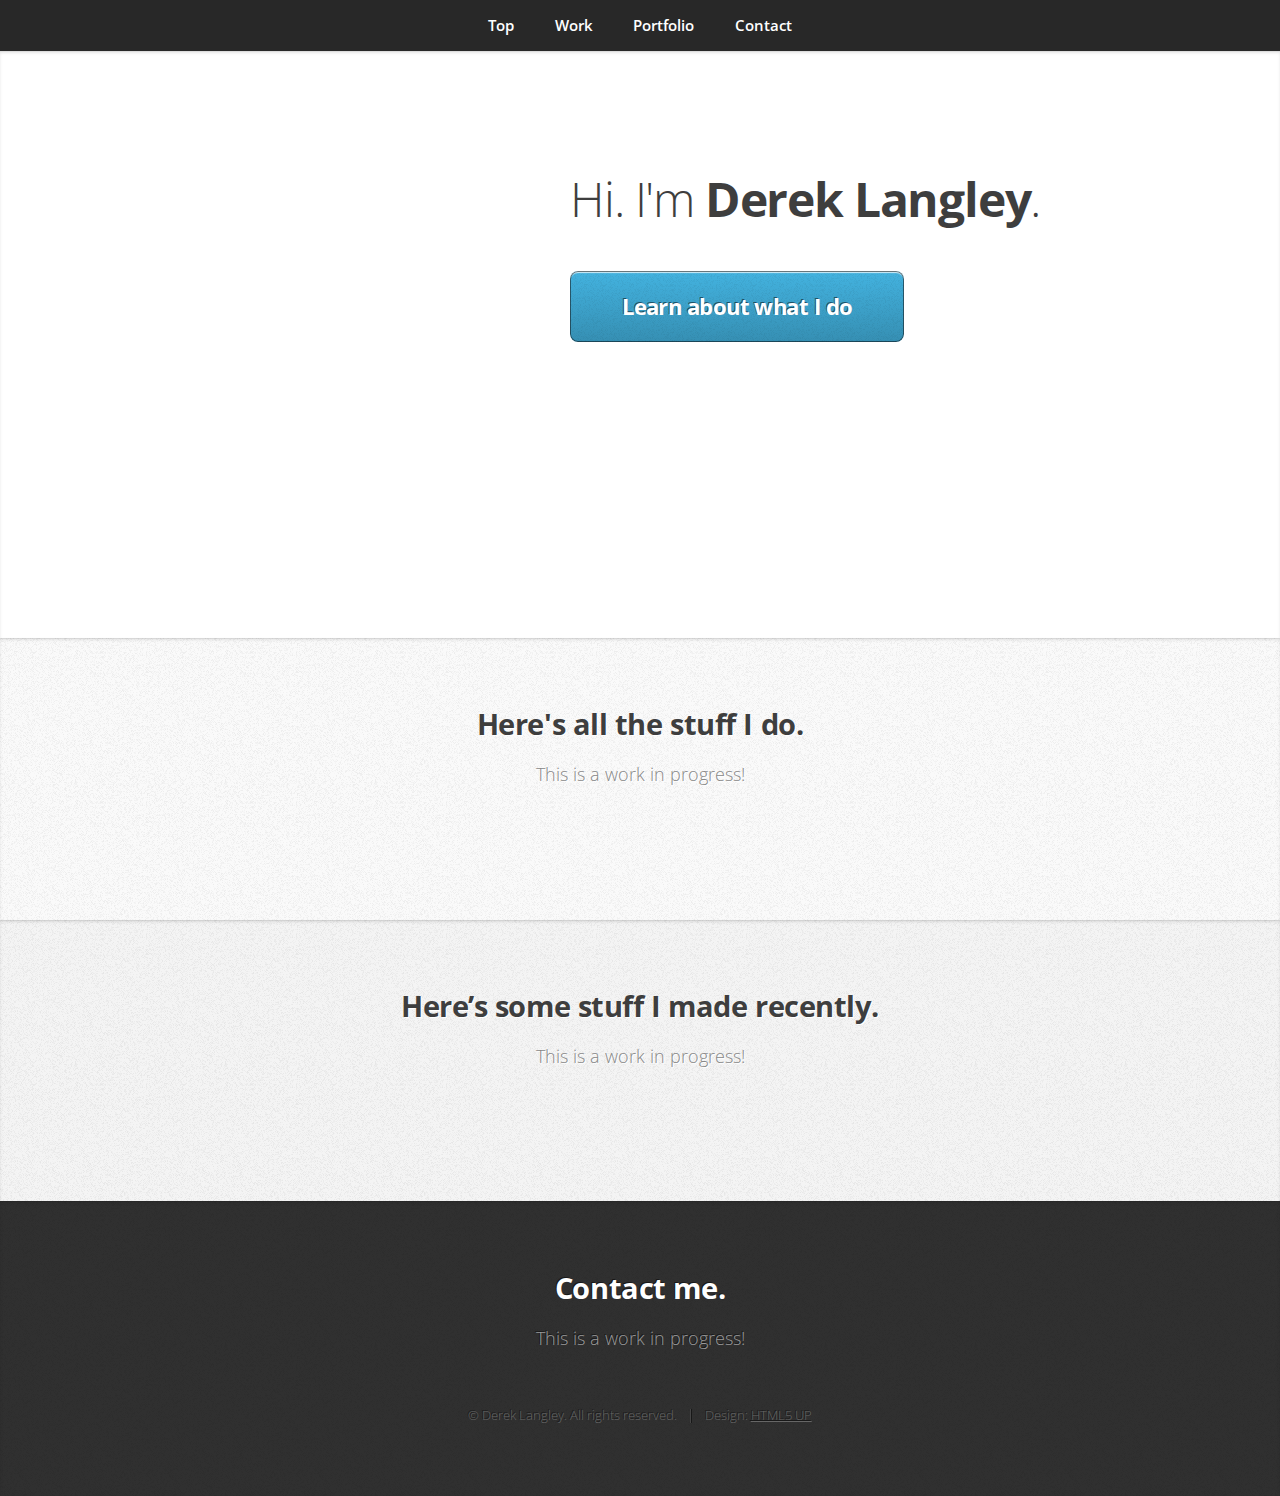
==== index.html @ 75095fe1 "Add template files" ====
<!DOCTYPE html>
<html lang="en-US">
	<head>
		<title>Derek Langley</title>
		<meta charset="utf-8" />
		<meta name="viewport" content="width=device-width, initial-scale=1, user-scalable=no" />
		<link rel="stylesheet" href="assets/css/main.css" />
		
		<!-- Begin SEO -->
        <meta property="og:title" content="Derek Langley" />
        <meta property="og:locale" content="en_US" />
        <link rel="canonical" href="https://dereklangley.com/" />
        <meta property="og:url" content="https://dereklangley.com/" />
        <meta property="og:site_name" content="DerekLangley.com" />
        <meta property="og:type" content="website" />
        <!-- End SEO -->
	</head>
	<body class="is-preload">

		<!-- Nav -->
			<nav id="nav">
				<ul class="container">
					<li><a href="#top">Top</a></li>
					<li><a href="#work">Work</a></li>
					<li><a href="#portfolio">Portfolio</a></li>
					<li><a href="#contact">Contact</a></li>
				</ul>
			</nav>

		<!-- Home -->
			<article id="top" class="wrapper style1">
				<div class="container">
					<div class="row">
						<div class="col-4 col-5-large col-12-medium">
							<span class="image fit"><!--<img src="images/pic00.jpg" alt="" />--></span>
						</div>
						<div class="col-8 col-7-large col-12-medium">
							<header>
								<h1>Hi. I'm <strong>Derek Langley</strong>.</h1>
							</header>
							<!--<p>And this is <strong>Miniport</strong>, a free, fully responsive HTML5 site template designed by <a href="http://twitter.com/ajlkn">AJ</a> for <a href="http://html5up.net">HTML5 UP</a> &amp; released under the <a href="http://html5up.net/license">CCA license</a>.</p>-->
							<a href="#work" class="button large scrolly">Learn about what I do</a>
						</div>
					</div>
				</div>
			</article>

		<!-- Work -->
			<article id="work" class="wrapper style2">
				<div class="container">
					<header>
						<h2>Here's all the stuff I do.</h2>
						<p>This is a work in progress!</p>
					</header>
					<!--<div class="row aln-center">
						<div class="col-4 col-6-medium col-12-small">
							<section class="box style1">
								<span class="icon featured fa-comments"></span>
								<h3>Consequat lorem</h3>
								<p>Ornare nulla proin odio consequat sapien vestibulum ipsum primis sed amet consequat lorem dolore.</p>
							</section>
						</div>
						<div class="col-4 col-6-medium col-12-small">
							<section class="box style1">
								<span class="icon solid featured fa-camera-retro"></span>
								<h3>Lorem dolor tempus</h3>
								<p>Ornare nulla proin odio consequat sapien vestibulum ipsum primis sed amet consequat lorem dolore.</p>
							</section>
						</div>
						<div class="col-4 col-6-medium col-12-small">
							<section class="box style1">
								<span class="icon featured fa-thumbs-up"></span>
								<h3>Feugiat posuere</h3>
								<p>Ornare nulla proin odio consequat sapien vestibulum ipsum primis sed amet consequat lorem dolore.</p>
							</section>
						</div>
					</div>
					<footer>
						<p>Lorem ipsum dolor sit sapien vestibulum ipsum primis?</p>
						<a href="#portfolio" class="button large scrolly">See some of my recent work</a>
					</footer>-->
				</div>
			</article>

		<!-- Portfolio -->
			<article id="portfolio" class="wrapper style3">
				<div class="container">
					<header>
						<h2>Here’s some stuff I made recently.</h2>
						<p>This is a work in progress!</p>
					</header>
					<!--<div class="row">
						<div class="col-4 col-6-medium col-12-small">
							<article class="box style2">
								<a href="#" class="image featured"><img src="images/pic01.jpg" alt="" /></a>
								<h3><a href="#">Magna feugiat</a></h3>
								<p>Ornare nulla proin odio consequat.</p>
							</article>
						</div>
						<div class="col-4 col-6-medium col-12-small">
							<article class="box style2">
								<a href="#" class="image featured"><img src="images/pic02.jpg" alt="" /></a>
								<h3><a href="#">Veroeros primis</a></h3>
								<p>Ornare nulla proin odio consequat.</p>
							</article>
						</div>
						<div class="col-4 col-6-medium col-12-small">
							<article class="box style2">
								<a href="#" class="image featured"><img src="images/pic03.jpg" alt="" /></a>
								<h3><a href="#">Lorem ipsum</a></h3>
								<p>Ornare nulla proin odio consequat.</p>
							</article>
						</div>
						<div class="col-4 col-6-medium col-12-small">
							<article class="box style2">
								<a href="#" class="image featured"><img src="images/pic04.jpg" alt="" /></a>
								<h3><a href="#">Tempus dolore</a></h3>
								<p>Ornare nulla proin odio consequat.</p>
							</article>
						</div>
						<div class="col-4 col-6-medium col-12-small">
							<article class="box style2">
								<a href="#" class="image featured"><img src="images/pic05.jpg" alt="" /></a>
								<h3><a href="#">Feugiat aliquam</a></h3>
								<p>Ornare nulla proin odio consequat.</p>
							</article>
						</div>
						<div class="col-4 col-6-medium col-12-small">
							<article class="box style2">
								<a href="#" class="image featured"><img src="images/pic06.jpg" alt="" /></a>
								<h3><a href="#">Sed amet ornare</a></h3>
								<p>Ornare nulla proin odio consequat.</p>
							</article>
						</div>
					</div>
					<footer>
						<p>Lorem ipsum dolor sit sapien vestibulum ipsum primis?</p>
						<a href="#contact" class="button large scrolly">Get in touch with me</a>
					</footer>-->
				</div>
			</article>

		<!-- Contact -->
			<article id="contact" class="wrapper style4">
				<div class="container medium">
					<header>
						<h2>Contact me.</h2>
						<p>This is a work in progress!</p>
					</header>
					<!--<div class="row">
						<div class="col-12">
							<form method="post" action="#">
								<div class="row">
									<div class="col-6 col-12-small">
										<input type="text" name="name" id="name" placeholder="Name" />
									</div>
									<div class="col-6 col-12-small">
										<input type="text" name="email" id="email" placeholder="Email" />
									</div>
									<div class="col-12">
										<input type="text" name="subject" id="subject" placeholder="Subject" />
									</div>
									<div class="col-12">
										<textarea name="message" id="message" placeholder="Message"></textarea>
									</div>
									<div class="col-12">
										<ul class="actions">
											<li><input type="submit" value="Send Message" /></li>
											<li><input type="reset" value="Clear Form" class="alt" /></li>
										</ul>
									</div>
								</div>
							</form>
						</div>
						<div class="col-12">
							<hr />
							<h3>Find me on ...</h3>
							<ul class="social">
								<li><a href="#" class="icon brands fa-twitter"><span class="label">Twitter</span></a></li>
								<li><a href="#" class="icon brands fa-facebook-f"><span class="label">Facebook</span></a></li>
								<li><a href="#" class="icon brands fa-dribbble"><span class="label">Dribbble</span></a></li>
								<li><a href="#" class="icon brands fa-linkedin-in"><span class="label">LinkedIn</span></a></li>
								<li><a href="#" class="icon brands fa-tumblr"><span class="label">Tumblr</span></a></li>
								<li><a href="#" class="icon brands fa-google-plus"><span class="label">Google+</span></a></li>
								<li><a href="#" class="icon brands fa-github"><span class="label">Github</span></a></li>
							</ul>
							<hr />
						</div>
					</div>-->
					<footer>
						<ul id="copyright">
							<li>&copy; Derek Langley. All rights reserved.</li><li>Design: <a href="http://html5up.net">HTML5 UP</a></li>
						</ul>
					</footer>
				</div>
			</article>

		<!-- Scripts -->
			<script src="assets/js/jquery.min.js"></script>
			<script src="assets/js/jquery.scrolly.min.js"></script>
			<script src="assets/js/browser.min.js"></script>
			<script src="assets/js/breakpoints.min.js"></script>
			<script src="assets/js/util.js"></script>
			<script src="assets/js/main.js"></script>

	</body>
</html>
---- assets/css/main.css ----
@import url("https://fonts.googleapis.com/css?family=Open+Sans:300,300italic,600,600italic,700");
@import url("fontawesome-all.min.css");

/*
	Miniport by HTML5 UP
	html5up.net | @ajlkn
	Free for personal and commercial use under the CCA 3.0 license (html5up.net/license)
*/

html, body, div, span, applet, object,
iframe, h1, h2, h3, h4, h5, h6, p, blockquote,
pre, a, abbr, acronym, address, big, cite,
code, del, dfn, em, img, ins, kbd, q, s, samp,
small, strike, strong, sub, sup, tt, var, b,
u, i, center, dl, dt, dd, ol, ul, li, fieldset,
form, label, legend, table, caption, tbody,
tfoot, thead, tr, th, td, article, aside,
canvas, details, embed, figure, figcaption,
footer, header, hgroup, menu, nav, output, ruby,
section, summary, time, mark, audio, video {
	margin: 0;
	padding: 0;
	border: 0;
	font-size: 100%;
	font: inherit;
	vertical-align: baseline;}

article, aside, details, figcaption, figure,
footer, header, hgroup, menu, nav, section {
	display: block;}

body {
	line-height: 1;
}

ol, ul {
	list-style: none;
}

blockquote, q {
	quotes: none;
}

	blockquote:before, blockquote:after, q:before, q:after {
		content: '';
		content: none;
	}

table {
	border-collapse: collapse;
	border-spacing: 0;
}

body {
	-webkit-text-size-adjust: none;
}

mark {
	background-color: transparent;
	color: inherit;
}

input::-moz-focus-inner {
	border: 0;
	padding: 0;
}

input, select, textarea {
	-moz-appearance: none;
	-webkit-appearance: none;
	-ms-appearance: none;
	appearance: none;
}

/* Basic */

	html {
		box-sizing: border-box;
	}

	*, *:before, *:after {
		box-sizing: inherit;
	}

	body {
		padding-top: 3.5em;
	}

		body.is-preload *, body.is-preload *:before, body.is-preload *:after {
			-moz-animation: none !important;
			-webkit-animation: none !important;
			-ms-animation: none !important;
			animation: none !important;
			-moz-transition: none !important;
			-webkit-transition: none !important;
			-ms-transition: none !important;
			transition: none !important;
		}

	body, input, textarea, select {
		font-family: 'Open Sans', sans-serif;
		line-height: 1.85em;
		color: #888;
		font-weight: 300;
		font-size: 13pt;
	}

	a {
		-moz-transition: color .2s ease-in-out;
		-webkit-transition: color .2s ease-in-out;
		-ms-transition: color .2s ease-in-out;
		transition: color .2s ease-in-out;
		color: #43B3E0;
		text-decoration: underline;
	}

		a:hover {
			color: #43bff0 !important;
		}

		a img {
			border: 0;
		}

	b, strong {
		font-weight: 600;
		color: #3e3e3e;
	}

	i, em {
		font-style: italic;
	}

	sub {
		position: relative;
		top: 0.5em;
		font-size: 0.8em;
	}

	sup {
		position: relative;
		top: -0.5em;
		font-size: 0.8em;
	}

	blockquote {
		border-left: solid 0.75em #eee;
		padding: 1em 0 1em 1.5em;
		font-style: italic;
	}

	h1, h2, h3, h4, h5, h6 {
		color: #3e3e3e;
		margin: 0 0 0.75em 0;
	}

	h1 a, h2 a, h3 a, h4 a, h5 a, h6 a {
		text-decoration: none;
		color: inherit;
	}

	h2, h3, h4, h5, h6 {
		font-weight: 700;
	}

	h1 {
		font-size: 3.25em;
		letter-spacing: -0.025em;
		font-weight: 300;
	}

		h1 strong {
			font-weight: 700;
		}

	h2 {
		font-size: 2em;
		letter-spacing: -0.015em;
	}

	h3 {
		font-size: 1.5em;
		letter-spacing: -0.015em;
	}

	em, i {
		font-style: italic;
	}

	br.clear {
		clear: both;
	}

	hr {
		border: 0;
		border-top: solid 1px #444;
		border-top-color: rgba(0, 0, 0, 0.35);
		box-shadow: 0px 1px 0px 0px rgba(255, 255, 255, 0.1);
		height: 1px;
		margin: 3em 0;
	}

	p, ul, ol, dl, table {
		margin-bottom: 2em;
	}

	header {
		margin: 0 0 3em 0;
	}

		header > p {
			font-size: 1.25em;
			margin: 0;
		}

	footer {
		margin: 3em 0 0 0;
	}

		footer > p {
			font-size: 1.25em;
		}

/* Container */

	.container {
		margin: 0 auto;
		max-width: calc(100% - 50px);
		width: 1200px;
	}

		.container.medium {
			width: 900px;
		}

		@media screen and (max-width: 1680px) {

			.container {
				width: 1200px;
			}

				.container.medium {
					width: 900px;
				}

		}

		@media screen and (max-width: 1280px) {

			.container {
				width: 960px;
			}

				.container.medium {
					width: 720px;
				}

		}

		@media screen and (max-width: 980px) {

			.container {
				width: 100%;
			}

				.container.medium {
					width: 75%;
				}

		}

		@media screen and (max-width: 736px) {

			.container {
				width: 100%;
				max-width: calc(100% - 30px);
			}

				.container.medium {
					width: 100%;
				}

		}

/* Row */

	.row {
		display: flex;
		flex-wrap: wrap;
		box-sizing: border-box;
		align-items: stretch;
	}

		.row > * {
			box-sizing: border-box;
		}

		.row.gtr-uniform > * > :last-child {
			margin-bottom: 0;
		}

		.row.aln-left {
			justify-content: flex-start;
		}

		.row.aln-center {
			justify-content: center;
		}

		.row.aln-right {
			justify-content: flex-end;
		}

		.row.aln-top {
			align-items: flex-start;
		}

		.row.aln-middle {
			align-items: center;
		}

		.row.aln-bottom {
			align-items: flex-end;
		}

		.row > .imp {
			order: -1;
		}

		.row > .col-1 {
			width: 8.33333%;
		}

		.row > .off-1 {
			margin-left: 8.33333%;
		}

		.row > .col-2 {
			width: 16.66667%;
		}

		.row > .off-2 {
			margin-left: 16.66667%;
		}

		.row > .col-3 {
			width: 25%;
		}

		.row > .off-3 {
			margin-left: 25%;
		}

		.row > .col-4 {
			width: 33.33333%;
		}

		.row > .off-4 {
			margin-left: 33.33333%;
		}

		.row > .col-5 {
			width: 41.66667%;
		}

		.row > .off-5 {
			margin-left: 41.66667%;
		}

		.row > .col-6 {
			width: 50%;
		}

		.row > .off-6 {
			margin-left: 50%;
		}

		.row > .col-7 {
			width: 58.33333%;
		}

		.row > .off-7 {
			margin-left: 58.33333%;
		}

		.row > .col-8 {
			width: 66.66667%;
		}

		.row > .off-8 {
			margin-left: 66.66667%;
		}

		.row > .col-9 {
			width: 75%;
		}

		.row > .off-9 {
			margin-left: 75%;
		}

		.row > .col-10 {
			width: 83.33333%;
		}

		.row > .off-10 {
			margin-left: 83.33333%;
		}

		.row > .col-11 {
			width: 91.66667%;
		}

		.row > .off-11 {
			margin-left: 91.66667%;
		}

		.row > .col-12 {
			width: 100%;
		}

		.row > .off-12 {
			margin-left: 100%;
		}

		.row.gtr-0 {
			margin-top: 0px;
			margin-left: 0px;
		}

			.row.gtr-0 > * {
				padding: 0px 0 0 0px;
			}

			.row.gtr-0.gtr-uniform {
				margin-top: 0px;
			}

				.row.gtr-0.gtr-uniform > * {
					padding-top: 0px;
				}

		.row.gtr-25 {
			margin-top: -6.25px;
			margin-left: -6.25px;
		}

			.row.gtr-25 > * {
				padding: 6.25px 0 0 6.25px;
			}

			.row.gtr-25.gtr-uniform {
				margin-top: -6.25px;
			}

				.row.gtr-25.gtr-uniform > * {
					padding-top: 6.25px;
				}

		.row.gtr-50 {
			margin-top: -12.5px;
			margin-left: -12.5px;
		}

			.row.gtr-50 > * {
				padding: 12.5px 0 0 12.5px;
			}

			.row.gtr-50.gtr-uniform {
				margin-top: -12.5px;
			}

				.row.gtr-50.gtr-uniform > * {
					padding-top: 12.5px;
				}

		.row {
			margin-top: -25px;
			margin-left: -25px;
		}

			.row > * {
				padding: 25px 0 0 25px;
			}

			.row.gtr-uniform {
				margin-top: -25px;
			}

				.row.gtr-uniform > * {
					padding-top: 25px;
				}

		.row.gtr-150 {
			margin-top: -37.5px;
			margin-left: -37.5px;
		}

			.row.gtr-150 > * {
				padding: 37.5px 0 0 37.5px;
			}

			.row.gtr-150.gtr-uniform {
				margin-top: -37.5px;
			}

				.row.gtr-150.gtr-uniform > * {
					padding-top: 37.5px;
				}

		.row.gtr-200 {
			margin-top: -50px;
			margin-left: -50px;
		}

			.row.gtr-200 > * {
				padding: 50px 0 0 50px;
			}

			.row.gtr-200.gtr-uniform {
				margin-top: -50px;
			}

				.row.gtr-200.gtr-uniform > * {
					padding-top: 50px;
				}

		@media screen and (max-width: 1680px) {

			.row {
				display: flex;
				flex-wrap: wrap;
				box-sizing: border-box;
				align-items: stretch;
			}

				.row > * {
					box-sizing: border-box;
				}

				.row.gtr-uniform > * > :last-child {
					margin-bottom: 0;
				}

				.row.aln-left {
					justify-content: flex-start;
				}

				.row.aln-center {
					justify-content: center;
				}

				.row.aln-right {
					justify-content: flex-end;
				}

				.row.aln-top {
					align-items: flex-start;
				}

				.row.aln-middle {
					align-items: center;
				}

				.row.aln-bottom {
					align-items: flex-end;
				}

				.row > .imp-xlarge {
					order: -1;
				}

				.row > .col-1-xlarge {
					width: 8.33333%;
				}

				.row > .off-1-xlarge {
					margin-left: 8.33333%;
				}

				.row > .col-2-xlarge {
					width: 16.66667%;
				}

				.row > .off-2-xlarge {
					margin-left: 16.66667%;
				}

				.row > .col-3-xlarge {
					width: 25%;
				}

				.row > .off-3-xlarge {
					margin-left: 25%;
				}

				.row > .col-4-xlarge {
					width: 33.33333%;
				}

				.row > .off-4-xlarge {
					margin-left: 33.33333%;
				}

				.row > .col-5-xlarge {
					width: 41.66667%;
				}

				.row > .off-5-xlarge {
					margin-left: 41.66667%;
				}

				.row > .col-6-xlarge {
					width: 50%;
				}

				.row > .off-6-xlarge {
					margin-left: 50%;
				}

				.row > .col-7-xlarge {
					width: 58.33333%;
				}

				.row > .off-7-xlarge {
					margin-left: 58.33333%;
				}

				.row > .col-8-xlarge {
					width: 66.66667%;
				}

				.row > .off-8-xlarge {
					margin-left: 66.66667%;
				}

				.row > .col-9-xlarge {
					width: 75%;
				}

				.row > .off-9-xlarge {
					margin-left: 75%;
				}

				.row > .col-10-xlarge {
					width: 83.33333%;
				}

				.row > .off-10-xlarge {
					margin-left: 83.33333%;
				}

				.row > .col-11-xlarge {
					width: 91.66667%;
				}

				.row > .off-11-xlarge {
					margin-left: 91.66667%;
				}

				.row > .col-12-xlarge {
					width: 100%;
				}

				.row > .off-12-xlarge {
					margin-left: 100%;
				}

				.row.gtr-0 {
					margin-top: 0px;
					margin-left: 0px;
				}

					.row.gtr-0 > * {
						padding: 0px 0 0 0px;
					}

					.row.gtr-0.gtr-uniform {
						margin-top: 0px;
					}

						.row.gtr-0.gtr-uniform > * {
							padding-top: 0px;
						}

				.row.gtr-25 {
					margin-top: -6.25px;
					margin-left: -6.25px;
				}

					.row.gtr-25 > * {
						padding: 6.25px 0 0 6.25px;
					}

					.row.gtr-25.gtr-uniform {
						margin-top: -6.25px;
					}

						.row.gtr-25.gtr-uniform > * {
							padding-top: 6.25px;
						}

				.row.gtr-50 {
					margin-top: -12.5px;
					margin-left: -12.5px;
				}

					.row.gtr-50 > * {
						padding: 12.5px 0 0 12.5px;
					}

					.row.gtr-50.gtr-uniform {
						margin-top: -12.5px;
					}

						.row.gtr-50.gtr-uniform > * {
							padding-top: 12.5px;
						}

				.row {
					margin-top: -25px;
					margin-left: -25px;
				}

					.row > * {
						padding: 25px 0 0 25px;
					}

					.row.gtr-uniform {
						margin-top: -25px;
					}

						.row.gtr-uniform > * {
							padding-top: 25px;
						}

				.row.gtr-150 {
					margin-top: -37.5px;
					margin-left: -37.5px;
				}

					.row.gtr-150 > * {
						padding: 37.5px 0 0 37.5px;
					}

					.row.gtr-150.gtr-uniform {
						margin-top: -37.5px;
					}

						.row.gtr-150.gtr-uniform > * {
							padding-top: 37.5px;
						}

				.row.gtr-200 {
					margin-top: -50px;
					margin-left: -50px;
				}

					.row.gtr-200 > * {
						padding: 50px 0 0 50px;
					}

					.row.gtr-200.gtr-uniform {
						margin-top: -50px;
					}

						.row.gtr-200.gtr-uniform > * {
							padding-top: 50px;
						}

		}

		@media screen and (max-width: 1280px) {

			.row {
				display: flex;
				flex-wrap: wrap;
				box-sizing: border-box;
				align-items: stretch;
			}

				.row > * {
					box-sizing: border-box;
				}

				.row.gtr-uniform > * > :last-child {
					margin-bottom: 0;
				}

				.row.aln-left {
					justify-content: flex-start;
				}

				.row.aln-center {
					justify-content: center;
				}

				.row.aln-right {
					justify-content: flex-end;
				}

				.row.aln-top {
					align-items: flex-start;
				}

				.row.aln-middle {
					align-items: center;
				}

				.row.aln-bottom {
					align-items: flex-end;
				}

				.row > .imp-large {
					order: -1;
				}

				.row > .col-1-large {
					width: 8.33333%;
				}

				.row > .off-1-large {
					margin-left: 8.33333%;
				}

				.row > .col-2-large {
					width: 16.66667%;
				}

				.row > .off-2-large {
					margin-left: 16.66667%;
				}

				.row > .col-3-large {
					width: 25%;
				}

				.row > .off-3-large {
					margin-left: 25%;
				}

				.row > .col-4-large {
					width: 33.33333%;
				}

				.row > .off-4-large {
					margin-left: 33.33333%;
				}

				.row > .col-5-large {
					width: 41.66667%;
				}

				.row > .off-5-large {
					margin-left: 41.66667%;
				}

				.row > .col-6-large {
					width: 50%;
				}

				.row > .off-6-large {
					margin-left: 50%;
				}

				.row > .col-7-large {
					width: 58.33333%;
				}

				.row > .off-7-large {
					margin-left: 58.33333%;
				}

				.row > .col-8-large {
					width: 66.66667%;
				}

				.row > .off-8-large {
					margin-left: 66.66667%;
				}

				.row > .col-9-large {
					width: 75%;
				}

				.row > .off-9-large {
					margin-left: 75%;
				}

				.row > .col-10-large {
					width: 83.33333%;
				}

				.row > .off-10-large {
					margin-left: 83.33333%;
				}

				.row > .col-11-large {
					width: 91.66667%;
				}

				.row > .off-11-large {
					margin-left: 91.66667%;
				}

				.row > .col-12-large {
					width: 100%;
				}

				.row > .off-12-large {
					margin-left: 100%;
				}

				.row.gtr-0 {
					margin-top: 0px;
					margin-left: 0px;
				}

					.row.gtr-0 > * {
						padding: 0px 0 0 0px;
					}

					.row.gtr-0.gtr-uniform {
						margin-top: 0px;
					}

						.row.gtr-0.gtr-uniform > * {
							padding-top: 0px;
						}

				.row.gtr-25 {
					margin-top: -6.25px;
					margin-left: -6.25px;
				}

					.row.gtr-25 > * {
						padding: 6.25px 0 0 6.25px;
					}

					.row.gtr-25.gtr-uniform {
						margin-top: -6.25px;
					}

						.row.gtr-25.gtr-uniform > * {
							padding-top: 6.25px;
						}

				.row.gtr-50 {
					margin-top: -12.5px;
					margin-left: -12.5px;
				}

					.row.gtr-50 > * {
						padding: 12.5px 0 0 12.5px;
					}

					.row.gtr-50.gtr-uniform {
						margin-top: -12.5px;
					}

						.row.gtr-50.gtr-uniform > * {
							padding-top: 12.5px;
						}

				.row {
					margin-top: -25px;
					margin-left: -25px;
				}

					.row > * {
						padding: 25px 0 0 25px;
					}

					.row.gtr-uniform {
						margin-top: -25px;
					}

						.row.gtr-uniform > * {
							padding-top: 25px;
						}

				.row.gtr-150 {
					margin-top: -37.5px;
					margin-left: -37.5px;
				}

					.row.gtr-150 > * {
						padding: 37.5px 0 0 37.5px;
					}

					.row.gtr-150.gtr-uniform {
						margin-top: -37.5px;
					}

						.row.gtr-150.gtr-uniform > * {
							padding-top: 37.5px;
						}

				.row.gtr-200 {
					margin-top: -50px;
					margin-left: -50px;
				}

					.row.gtr-200 > * {
						padding: 50px 0 0 50px;
					}

					.row.gtr-200.gtr-uniform {
						margin-top: -50px;
					}

						.row.gtr-200.gtr-uniform > * {
							padding-top: 50px;
						}

		}

		@media screen and (max-width: 980px) {

			.row {
				display: flex;
				flex-wrap: wrap;
				box-sizing: border-box;
				align-items: stretch;
			}

				.row > * {
					box-sizing: border-box;
				}

				.row.gtr-uniform > * > :last-child {
					margin-bottom: 0;
				}

				.row.aln-left {
					justify-content: flex-start;
				}

				.row.aln-center {
					justify-content: center;
				}

				.row.aln-right {
					justify-content: flex-end;
				}

				.row.aln-top {
					align-items: flex-start;
				}

				.row.aln-middle {
					align-items: center;
				}

				.row.aln-bottom {
					align-items: flex-end;
				}

				.row > .imp-medium {
					order: -1;
				}

				.row > .col-1-medium {
					width: 8.33333%;
				}

				.row > .off-1-medium {
					margin-left: 8.33333%;
				}

				.row > .col-2-medium {
					width: 16.66667%;
				}

				.row > .off-2-medium {
					margin-left: 16.66667%;
				}

				.row > .col-3-medium {
					width: 25%;
				}

				.row > .off-3-medium {
					margin-left: 25%;
				}

				.row > .col-4-medium {
					width: 33.33333%;
				}

				.row > .off-4-medium {
					margin-left: 33.33333%;
				}

				.row > .col-5-medium {
					width: 41.66667%;
				}

				.row > .off-5-medium {
					margin-left: 41.66667%;
				}

				.row > .col-6-medium {
					width: 50%;
				}

				.row > .off-6-medium {
					margin-left: 50%;
				}

				.row > .col-7-medium {
					width: 58.33333%;
				}

				.row > .off-7-medium {
					margin-left: 58.33333%;
				}

				.row > .col-8-medium {
					width: 66.66667%;
				}

				.row > .off-8-medium {
					margin-left: 66.66667%;
				}

				.row > .col-9-medium {
					width: 75%;
				}

				.row > .off-9-medium {
					margin-left: 75%;
				}

				.row > .col-10-medium {
					width: 83.33333%;
				}

				.row > .off-10-medium {
					margin-left: 83.33333%;
				}

				.row > .col-11-medium {
					width: 91.66667%;
				}

				.row > .off-11-medium {
					margin-left: 91.66667%;
				}

				.row > .col-12-medium {
					width: 100%;
				}

				.row > .off-12-medium {
					margin-left: 100%;
				}

				.row.gtr-0 {
					margin-top: 0px;
					margin-left: 0px;
				}

					.row.gtr-0 > * {
						padding: 0px 0 0 0px;
					}

					.row.gtr-0.gtr-uniform {
						margin-top: 0px;
					}

						.row.gtr-0.gtr-uniform > * {
							padding-top: 0px;
						}

				.row.gtr-25 {
					margin-top: -6.25px;
					margin-left: -6.25px;
				}

					.row.gtr-25 > * {
						padding: 6.25px 0 0 6.25px;
					}

					.row.gtr-25.gtr-uniform {
						margin-top: -6.25px;
					}

						.row.gtr-25.gtr-uniform > * {
							padding-top: 6.25px;
						}

				.row.gtr-50 {
					margin-top: -12.5px;
					margin-left: -12.5px;
				}

					.row.gtr-50 > * {
						padding: 12.5px 0 0 12.5px;
					}

					.row.gtr-50.gtr-uniform {
						margin-top: -12.5px;
					}

						.row.gtr-50.gtr-uniform > * {
							padding-top: 12.5px;
						}

				.row {
					margin-top: -25px;
					margin-left: -25px;
				}

					.row > * {
						padding: 25px 0 0 25px;
					}

					.row.gtr-uniform {
						margin-top: -25px;
					}

						.row.gtr-uniform > * {
							padding-top: 25px;
						}

				.row.gtr-150 {
					margin-top: -37.5px;
					margin-left: -37.5px;
				}

					.row.gtr-150 > * {
						padding: 37.5px 0 0 37.5px;
					}

					.row.gtr-150.gtr-uniform {
						margin-top: -37.5px;
					}

						.row.gtr-150.gtr-uniform > * {
							padding-top: 37.5px;
						}

				.row.gtr-200 {
					margin-top: -50px;
					margin-left: -50px;
				}

					.row.gtr-200 > * {
						padding: 50px 0 0 50px;
					}

					.row.gtr-200.gtr-uniform {
						margin-top: -50px;
					}

						.row.gtr-200.gtr-uniform > * {
							padding-top: 50px;
						}

		}

		@media screen and (max-width: 736px) {

			.row {
				display: flex;
				flex-wrap: wrap;
				box-sizing: border-box;
				align-items: stretch;
			}

				.row > * {
					box-sizing: border-box;
				}

				.row.gtr-uniform > * > :last-child {
					margin-bottom: 0;
				}

				.row.aln-left {
					justify-content: flex-start;
				}

				.row.aln-center {
					justify-content: center;
				}

				.row.aln-right {
					justify-content: flex-end;
				}

				.row.aln-top {
					align-items: flex-start;
				}

				.row.aln-middle {
					align-items: center;
				}

				.row.aln-bottom {
					align-items: flex-end;
				}

				.row > .imp-small {
					order: -1;
				}

				.row > .col-1-small {
					width: 8.33333%;
				}

				.row > .off-1-small {
					margin-left: 8.33333%;
				}

				.row > .col-2-small {
					width: 16.66667%;
				}

				.row > .off-2-small {
					margin-left: 16.66667%;
				}

				.row > .col-3-small {
					width: 25%;
				}

				.row > .off-3-small {
					margin-left: 25%;
				}

				.row > .col-4-small {
					width: 33.33333%;
				}

				.row > .off-4-small {
					margin-left: 33.33333%;
				}

				.row > .col-5-small {
					width: 41.66667%;
				}

				.row > .off-5-small {
					margin-left: 41.66667%;
				}

				.row > .col-6-small {
					width: 50%;
				}

				.row > .off-6-small {
					margin-left: 50%;
				}

				.row > .col-7-small {
					width: 58.33333%;
				}

				.row > .off-7-small {
					margin-left: 58.33333%;
				}

				.row > .col-8-small {
					width: 66.66667%;
				}

				.row > .off-8-small {
					margin-left: 66.66667%;
				}

				.row > .col-9-small {
					width: 75%;
				}

				.row > .off-9-small {
					margin-left: 75%;
				}

				.row > .col-10-small {
					width: 83.33333%;
				}

				.row > .off-10-small {
					margin-left: 83.33333%;
				}

				.row > .col-11-small {
					width: 91.66667%;
				}

				.row > .off-11-small {
					margin-left: 91.66667%;
				}

				.row > .col-12-small {
					width: 100%;
				}

				.row > .off-12-small {
					margin-left: 100%;
				}

				.row.gtr-0 {
					margin-top: 0px;
					margin-left: 0px;
				}

					.row.gtr-0 > * {
						padding: 0px 0 0 0px;
					}

					.row.gtr-0.gtr-uniform {
						margin-top: 0px;
					}

						.row.gtr-0.gtr-uniform > * {
							padding-top: 0px;
						}

				.row.gtr-25 {
					margin-top: -3.75px;
					margin-left: -3.75px;
				}

					.row.gtr-25 > * {
						padding: 3.75px 0 0 3.75px;
					}

					.row.gtr-25.gtr-uniform {
						margin-top: -3.75px;
					}

						.row.gtr-25.gtr-uniform > * {
							padding-top: 3.75px;
						}

				.row.gtr-50 {
					margin-top: -7.5px;
					margin-left: -7.5px;
				}

					.row.gtr-50 > * {
						padding: 7.5px 0 0 7.5px;
					}

					.row.gtr-50.gtr-uniform {
						margin-top: -7.5px;
					}

						.row.gtr-50.gtr-uniform > * {
							padding-top: 7.5px;
						}

				.row {
					margin-top: -15px;
					margin-left: -15px;
				}

					.row > * {
						padding: 15px 0 0 15px;
					}

					.row.gtr-uniform {
						margin-top: -15px;
					}

						.row.gtr-uniform > * {
							padding-top: 15px;
						}

				.row.gtr-150 {
					margin-top: -22.5px;
					margin-left: -22.5px;
				}

					.row.gtr-150 > * {
						padding: 22.5px 0 0 22.5px;
					}

					.row.gtr-150.gtr-uniform {
						margin-top: -22.5px;
					}

						.row.gtr-150.gtr-uniform > * {
							padding-top: 22.5px;
						}

				.row.gtr-200 {
					margin-top: -30px;
					margin-left: -30px;
				}

					.row.gtr-200 > * {
						padding: 30px 0 0 30px;
					}

					.row.gtr-200.gtr-uniform {
						margin-top: -30px;
					}

						.row.gtr-200.gtr-uniform > * {
							padding-top: 30px;
						}

		}

/* Form */

	form label {
		color: #3e3e3e;
		font-weight: 700;
		display: block;
		margin: 0 0 0.5em 0;
	}

	form input[type=text],
	form input[type=email],
	form input[type=password],
	form select,
	form textarea {
		-moz-transition: background .2s ease-in-out, box-shadow .2s ease-in-out;
		-webkit-transition: background .2s ease-in-out, box-shadow .2s ease-in-out;
		-ms-transition: background .2s ease-in-out, box-shadow .2s ease-in-out;
		transition: background .2s ease-in-out, box-shadow .2s ease-in-out;
		-webkit-appearance: none;
		display: block;
		border: 0;
		padding: 0.75em;
		font-size: 1em;
		border-radius: 8px;
		border: solid 1px #ddd;
		background: #fff;
		color: #bbb;
		box-shadow: inset 0px 2px 3px 1px rgba(0, 0, 0, 0.05), 0px 1px 0px 0px rgba(255, 255, 255, 0.025);
		width: 100%;
	}

		form input[type=text]:focus,
		form input[type=email]:focus,
		form input[type=password]:focus,
		form select:focus,
		form textarea:focus {
			background: #fafafa;
			box-shadow: inset 0px 2px 5px 0px rgba(0, 0, 0, 0.05), 0px 1px 0px 0px rgba(255, 255, 255, 0.025), inset 0px 0px 2px 1px #43bff0;
		}

	form textarea {
		height: 15em;
	}

	form .actions:last-child {
		margin-bottom: 0;
	}

	form ::-webkit-input-placeholder {
		color: #555 !important;
	}

	form :-moz-placeholder {
		color: #555 !important;
	}

	form ::-moz-placeholder {
		color: #555 !important;
	}

	form :-ms-input-placeholder {
		color: #555 !important;
	}

	form ::-moz-focus-inner {
		border: 0;
	}

/* Tables */

	table {
		width: 100%;
	}

		table.default {
			width: 100%;
		}

			table.default tr {
				border-top: solid 1px #eee;
			}

				table.default tr:first-child {
					border-top: 0;
				}

			table.default td {
				padding: 0.5em 1em 0.5em 1em;
			}

			table.default th {
				text-align: left;
				padding: 0.5em 1em 0.5em 1em;
				font-weight: 600;
				margin: 0 0 1em 0;
			}

			table.default thead {
				background: #4f4f4f;
				color: #fff;
			}

/* Section/Article */

	section, article {
		margin-bottom: 3em;
	}

	section > :last-child,
	article > :last-child,
	section:last-child,
	article:last-child {
		margin-bottom: 0;
	}

/* Image */

	.image {
		display: inline-block;
		position: relative;
	}

		.image img {
			display: block;
			width: 100%;
		}

		.image.fit {
			display: block;
			width: 100%;
		}

		.image.featured {
			display: block;
			width: 100%;
			margin: 0 0 2em 0;
		}

		.image.left {
			float: left;
			margin: 0 2em 2em 0;
		}

		.image.centered {
			display: block;
			margin: 0 0 2em 0;
		}

			.image.centered img {
				margin: 0 auto;
				width: auto;
			}

/* Button */

	input[type="button"],
	input[type="submit"],
	input[type="reset"],
	button,
	.button {
		background-image: url("images/bg.png"), -moz-linear-gradient(top, rgba(0, 0, 0, 0), rgba(0, 0, 0, 0.2));
		background-image: url("images/bg.png"), -webkit-linear-gradient(top, rgba(0, 0, 0, 0), rgba(0, 0, 0, 0.2));
		background-image: url("images/bg.png"), -ms-linear-gradient(top, rgba(0, 0, 0, 0), rgba(0, 0, 0, 0.2));
		background-image: url("images/bg.png"), linear-gradient(top, rgba(0, 0, 0, 0), rgba(0, 0, 0, 0.2));
		-moz-transition: background-color .2s ease-in-out;
		-webkit-transition: background-color .2s ease-in-out;
		-ms-transition: background-color .2s ease-in-out;
		transition: background-color .2s ease-in-out;
		-webkit-appearance: none;
		position: relative;
		display: inline-block;
		color: #fff !important;
		text-decoration: none;
		font-weight: 700;
		border: 0;
		outline: 0;
		cursor: pointer;
		border-radius: 8px;
		text-shadow: -1px -1px 0.5px rgba(0, 0, 0, 0.5);
		overflow: hidden;
		box-shadow: inset 0px 0px 0px 1px rgba(0, 0, 0, 0.5), inset 0px 2px 1px 0px rgba(255, 255, 255, 0.75);
		background-color: #43B3E0;
		padding: 1em 2.35em 1em 2.35em;
		font-size: 1.1em;
		max-width: 24em;
	}

		input[type="button"]:hover,
		input[type="submit"]:hover,
		input[type="reset"]:hover,
		button:hover,
		.button:hover {
			background-color: #43bff0;
			color: #fff !important;
		}

		input[type="button"]:active,
		input[type="submit"]:active,
		input[type="reset"]:active,
		button:active,
		.button:active {
			background-color: #3BA8D3;
			top: 1px;
		}

		input[type="button"].large,
		input[type="submit"].large,
		input[type="reset"].large,
		button.large,
		.button.large {
			font-size: 1.5em;
			letter-spacing: -0.025em;
		}

		input[type="button"].alt,
		input[type="submit"].alt,
		input[type="reset"].alt,
		button.alt,
		.button.alt {
			background-color: #444;
			box-shadow: inset 0px 0px 0px 1px #242424, inset 0px 2px 1px 0px rgba(255, 255, 255, 0.2);
		}

			input[type="button"].alt:hover,
			input[type="submit"].alt:hover,
			input[type="reset"].alt:hover,
			button.alt:hover,
			.button.alt:hover {
				background-color: #4f4f4f;
				color: #fff !important;
			}

			input[type="button"].alt:active,
			input[type="submit"].alt:active,
			input[type="reset"].alt:active,
			button.alt:active,
			.button.alt:active {
				background-color: #3f3f3f;
			}

/* List */

	ul {
		list-style: disc;
		padding-left: 1em;
	}

		ul li {
			padding-left: 0.5em;
		}

	ol {
		list-style: decimal;
		padding-left: 1.25em;
	}

		ol li {
			padding-left: 0.25em;
		}

/* Social */

	ul.social {
		cursor: default;
		margin: 0;
		list-style: none;
		padding-left: 0;
	}

		ul.social li {
			position: relative;
			display: inline-block;
			margin: 0.25em;
			top: 0;
			padding-left: 0;
		}

			ul.social li a {
				-moz-transition: top .2s ease-in-out;
				-webkit-transition: top .2s ease-in-out;
				-ms-transition: top .2s ease-in-out;
				transition: top .2s ease-in-out;
				display: block;
				width: 48px;
				height: 48px;
				border-radius: 6px;
				top: 0;
				position: relative;
			}

				ul.social li a:before {
					background-image: url("images/bg.png"), -moz-linear-gradient(top, rgba(0, 0, 0, 0), rgba(0, 0, 0, 0.2));
					background-image: url("images/bg.png"), -webkit-linear-gradient(top, rgba(0, 0, 0, 0), rgba(0, 0, 0, 0.2));
					background-image: url("images/bg.png"), -ms-linear-gradient(top, rgba(0, 0, 0, 0), rgba(0, 0, 0, 0.2));
					background-image: url("images/bg.png"), linear-gradient(top, rgba(0, 0, 0, 0), rgba(0, 0, 0, 0.2));
					-moz-transition: background-color .2s ease-in-out;
					-webkit-transition: background-color .2s ease-in-out;
					-ms-transition: background-color .2s ease-in-out;
					transition: background-color .2s ease-in-out;
					background-color: #444;
					border-radius: 6px;
					box-shadow: inset 0px 0px 0px 1px #282828, inset 0px 2px 1px 0px rgba(255, 255, 255, 0.1);
					color: #2E2E2E !important;
					display: block;
					font-size: 26px;
					height: 48px;
					line-height: 48px;
					text-align: center;
					outline: 0;
					overflow: hidden;
					text-shadow: 1px 1px 0px rgba(255, 255, 255, 0.1);
					width: 48px;
				}

				ul.social li a.fa-twitter {
					background-color: #2DAAE4;
				}

				ul.social li a.fa-facebook-f {
					background-color: #3C5A98;
				}

				ul.social li a.fa-dribbble {
					background-color: #C4376B;
				}

				ul.social li a.fa-linkedin-in {
					background-color: #006599;
				}

				ul.social li a.fa-tumblr {
					background-color: #51718A;
				}

				ul.social li a.fa-google-plus {
					background-color: #DA2713;
				}

				ul.social li a.fa-github {
					background-color: #FAFAFA;
				}

				ul.social li a.fa-rss {
					background-color: #F2600B;
				}

				ul.social li a.fa-instagram {
					background-color: #E0D7C8;
				}

				ul.social li a.fa-foursquare {
					background-color: #39A3D4;
				}

				ul.social li a.fa-skype {
					background-color: #10BEF1;
				}

				ul.social li a.fa-soundcloud {
					background-color: #FE5419;
				}

				ul.social li a.fa-youtube {
					background-color: #BF2E25;
				}

				ul.social li a.fa-blogger {
					background-color: #FF6501;
				}

				ul.social li a.fa-flickr {
					background-color: #0062DB;
				}

				ul.social li a.fa-vimeo {
					background-color: #4C8AB0;
				}

				ul.social li a:hover {
					top: -5px;
				}

					ul.social li a:hover:before {
						background-color: transparent;
					}

/* Actions */

	ul.actions {
		list-style: none;
		padding-left: 0;
	}

		ul.actions li {
			display: inline-block;
			margin: 0 0 0 1em;
			padding-left: 0;
		}

			ul.actions li:first-child {
				margin-left: 0;
			}

/* Box */

	.box {
		background: #fff;
		box-shadow: inset 0px 0px 0px 1px rgba(0, 0, 0, 0.15), 0px 2px 3px 0px rgba(0, 0, 0, 0.1);
		text-align: center;
		padding: 2em;
	}

		.box.style1 {
			padding: 3em 2em 3.5em 2em;
		}

			.box.style1 h3 {
				margin-bottom: 0.5em;
			}

		.box.style2 h3 {
			margin-bottom: 0.25em;
		}

		.box.style2 .image {
			position: relative;
			left: 2em;
			top: 2em;
			margin: -4em 0 4em -4em;
			width: auto;
		}

/* Icons */

	.icon {
		text-decoration: none;
		text-decoration: none;
	}

		.icon:before {
			-moz-osx-font-smoothing: grayscale;
			-webkit-font-smoothing: antialiased;
			display: inline-block;
			font-style: normal;
			font-variant: normal;
			text-rendering: auto;
			line-height: 1;
			text-transform: none !important;
			font-family: 'Font Awesome 5 Free';
			font-weight: 400;
		}

		.icon:before {
			font-size: 1.25em;
		}

		.icon > .label {
			display: none;
		}

		.icon.solid:before {
			font-weight: 900;
		}

		.icon.brands:before {
			font-family: 'Font Awesome 5 Brands';
		}

		.icon.featured {
			color: #EA8A95;
			display: block;
			margin: 0 0 1.5em 0;
			cursor: default;
		}

			.icon.featured:before {
				font-size: 6em;
			}

/* Wrappers */

	.wrapper {
		background-image: url("images/bg.png");
		box-shadow: inset 0px 1px 0px 0px rgba(0, 0, 0, 0.05), inset 0px 2px 3px 0px rgba(0, 0, 0, 0.1);
		padding: 8em 0 8em 0;
		text-align: center;
	}

		.wrapper.style1 {
			background-image: none;
			background-color: #fff;
		}

		.wrapper.style2 {
			background-color: #fafafa;
			text-shadow: 1px 1px 0px #fff;
		}

		.wrapper.style3 {
			background-color: #f4f4f4;
			text-shadow: 1px 1px 0px #fff;
		}

		.wrapper.style4 {
			background-color: #303030;
			color: #999;
			text-shadow: -1px -1px 0px #181818;
		}

			.wrapper.style4 h1, .wrapper.style4 h2, .wrapper.style4 h3, .wrapper.style4 h4, .wrapper.style4 h5, .wrapper.style4 h6 {
				color: #fff;
			}

			.wrapper.style4 form input[type=text],
			.wrapper.style4 form input[type=password],
			.wrapper.style4 form select,
			.wrapper.style4 form textarea {
				border: none;
				background: #282828;
			}

				.wrapper.style4 form input[type=text]:focus,
				.wrapper.style4 form input[type=password]:focus,
				.wrapper.style4 form select:focus,
				.wrapper.style4 form textarea:focus {
					background: #252525;
				}

/* Nav */

	#nav {
		background-color: #282828;
		text-align: center;
		position: fixed;
		left: 0;
		top: 0;
		width: 100%;
		z-index: 10000;
		cursor: default;
		height: 3.5em;
		line-height: 3.5em;
	}

		#nav ul {
			margin-bottom: 0;
			list-style: none;
			padding-left: 0;
		}

		#nav li {
			display: inline-block;
			padding-left: 0;
		}

		#nav a {
			-moz-transition: background-color .2s ease-in-out;
			-webkit-transition: background-color .2s ease-in-out;
			-ms-transition: background-color .2s ease-in-out;
			transition: background-color .2s ease-in-out;
			position: relative;
			display: block;
			color: #fff;
			text-decoration: none;
			outline: 0;
			font-weight: 600;
			border-radius: 8px;
			color: #fff;
			height: 2.5em;
			line-height: 2.5em;
			padding: 0 1.25em;
		}

			#nav a:hover {
				color: #fff !important;
				background: #383838;
			}

			#nav a.active {
				background: #484848;
			}

				#nav a.active:before {
					content: '';
					display: block;
					position: absolute;
					bottom: -0.6em;
					left: 50%;
					margin-left: -0.75em;
					border-left: solid 0.75em transparent;
					border-right: solid 0.75em transparent;
					border-top: solid 0.6em #282828;
				}

/* Articles */

	body > article {
		margin-bottom: 0;
	}

	#top {
		padding: 10em 0 10em 0;
		text-align: left;
	}

		#top .image {
			border-radius: 100%;
			width: 20em;
			height: 20em;
			margin: 0;
		}

			#top .image img {
				border-radius: 100%;
			}

		#top h1 {
			margin-top: 0.35em;
		}

		#top p {
			font-size: 1.5em;
			line-height: 1.75em;
		}

			#top p a {
				color: inherit;
			}

	#contact footer {
		font-size: 0.9em;
	}

/* Copyright */

	#copyright {
		color: #666;
		font-size: 1em;
		line-height: 1em;
		list-style: none;
		padding-left: 0;
		margin-bottom: 0;
	}

		#copyright li {
			display: inline-block;
			border-left: solid 1px rgba(0, 0, 0, 0.5);
			box-shadow: -1px 0px 0px 0px rgba(255, 255, 255, 0.1);
			padding: 0 0 0 1em;
			margin: 0 0 0 1em;
		}

			#copyright li:first-child {
				border: 0;
				box-shadow: none;
				padding-left: 0;
				margin-left: 0;
			}

		#copyright a {
			-moz-transition: color .2s ease-in-out;
			-webkit-transition: color .2s ease-in-out;
			-ms-transition: color .2s ease-in-out;
			transition: color .2s ease-in-out;
			color: inherit;
		}

			#copyright a:hover {
				color: #777;
			}

/* Large */

	@media screen and (max-width: 1280px) {

		/* Basic */

			body {
				font-size: 11pt;
			}

			input, textarea, select {
				font-size: 11pt;
			}

			header {
				margin: 0 0 4em 0;
			}

		/* Wrappers */

			.wrapper {
				padding: 5em 0 5em 0;
				text-align: center;
			}

				.wrapper.style4 .row-special {
					margin: 2em 0 0 0;
					padding: 2em 0 2em 0;
				}

		/* Articles */

			#top {
				padding: 8em 0;
			}

				#top .image {
					width: 24em;
					height: 24em;
					margin: 0;
				}

	}

/* Medium */

	@media screen and (max-width: 980px) {

		/* Articles */

			#top {
				text-align: center;
				padding: 5em 0;
			}

				#top .image {
					margin: 0 auto 2em auto;
				}

	}

/* Small */

	@media screen and (max-width: 736px) {

		/* Basic */

			body {
				padding-top: 44px;
			}

			body, input, textarea, select {
				line-height: 1.75em;
				font-size: 10pt;
				letter-spacing: 0;
			}

			h1, h2, h3, h4, h5, h6 {
				font-size: 1.25em;
				margin: 0 0 0.4em 0;
			}

			h1 {
				font-size: 2.25em;
				line-height: 1.25em;
			}

			header {
				margin: 0 0 2em 0;
			}

				header > p {
					font-size: 1.25em;
				}

			footer {
				margin: 2.5em 0 0 0;
			}

				footer > p {
					font-size: 1.25em;
				}

			hr {
				margin: 1.5em 0 2em 0;
			}

		/* Section/Article */

			section, article {
				clear: both;
			}

		/* Button */

			input[type="button"],
			input[type="submit"],
			input[type="reset"],
			button,
			.button {
				text-align: center;
				font-size: 1.2em;
				width: 100%;
				padding: 1em 0 1em 0;
			}

				input[type="button"].large,
				input[type="submit"].large,
				input[type="reset"].large,
				button.large,
				.button.large {
					font-size: 1.2em;
					letter-spacing: 0;
				}

		/* Social */

			ul.social {
				padding: 1em 0.5em 0 0.5em;
			}

				ul.social li {
					margin: 0.5em 0.5em 0.5em 0.5em;
				}

					ul.social li a {
						top: 0 !important;
					}

						ul.social li a:before {
							background-color: transparent !important;
						}

		/* Actions */

			ul.actions {
				margin: 0;
			}

				ul.actions li {
					display: block;
					margin: 15px 0 0 0;
				}

					ul.actions li:first-child {
						margin-top: 0;
					}

		/* Box */

			.box {
				padding: 30px 20px 30px 20px;
				margin: 0 0 20px 0 !important;
			}

				.box h3 {
					margin-bottom: 0.25em;
				}

				.box .image.centered {
					margin-bottom: 1em;
				}

				.box .image.featured {
					position: relative;
					left: 20px;
					top: 20px;
					margin: -50px 0 50px -40px;
					width: auto;
				}

				.box.style1 {
					max-width: 32em;
					margin-left: auto !important;
					margin-right: auto !important;
				}

				.box.style2 {
					max-width: 32em;
					margin-left: auto !important;
					margin-right: auto !important;
				}

		/* Wrappers */

			.wrapper {
				padding: 3em 0;
				text-align: center;
			}

		/* Nav */

			#nav {
				height: 44px;
				line-height: 44px;
			}

				#nav a {
					padding: 0 0.75em;
					height: inherit;
					line-height: inherit;
					border-radius: 0;
				}

					#nav a:hover {
						background-color: transparent;
					}

		/* Articles */

			#top {
				padding: 3em 0;
			}

				#top .image {
					width: 15em;
					height: 15em;
					margin-bottom: 0;
				}

				#top p {
					font-size: 1em;
				}

			#contact footer {
				margin: 0;
			}

		/* Copyright */

			#copyright {
				font-size: 1em;
				margin: 0;
			}

				#copyright li {
					display: block;
					margin: 1em 0 0 0;
					padding: 0;
					box-shadow: none;
					border-left: 0;
				}

					#copyright li:first-child {
						margin-top: 0;
					}

	}
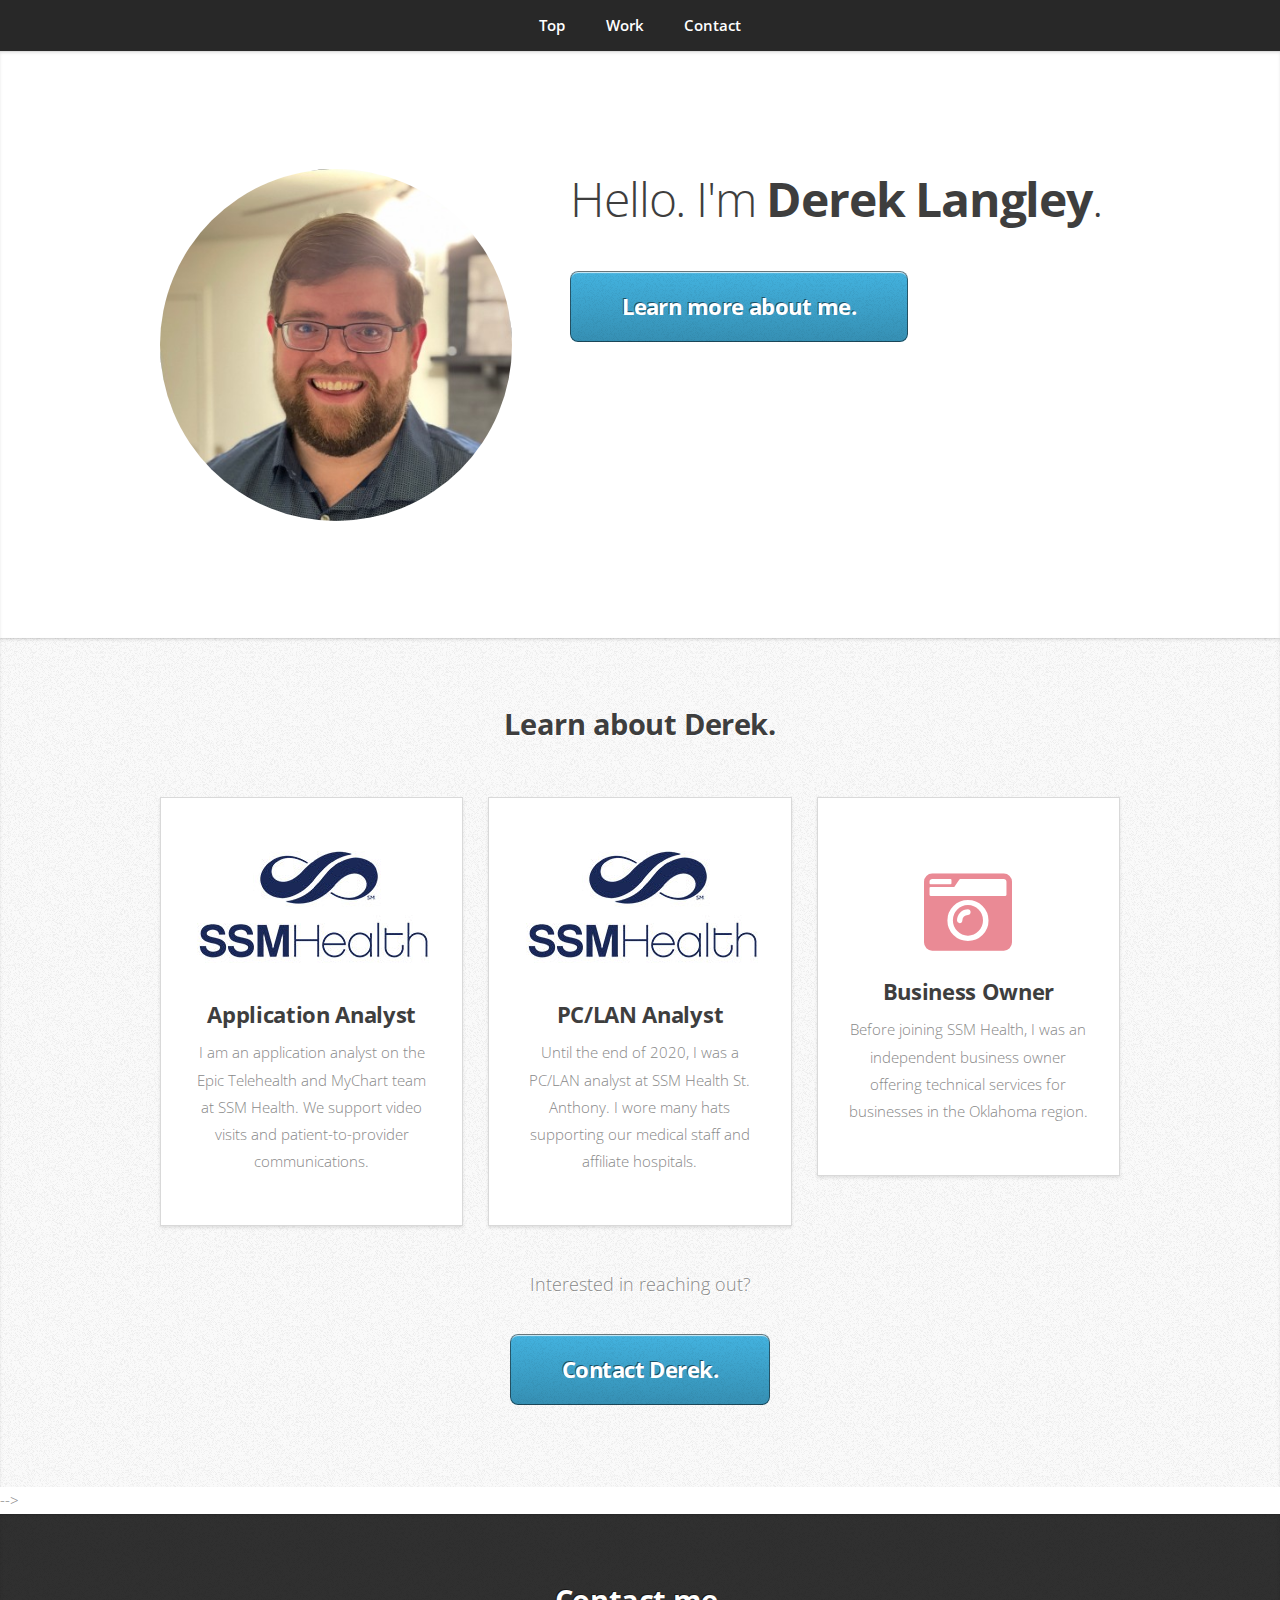
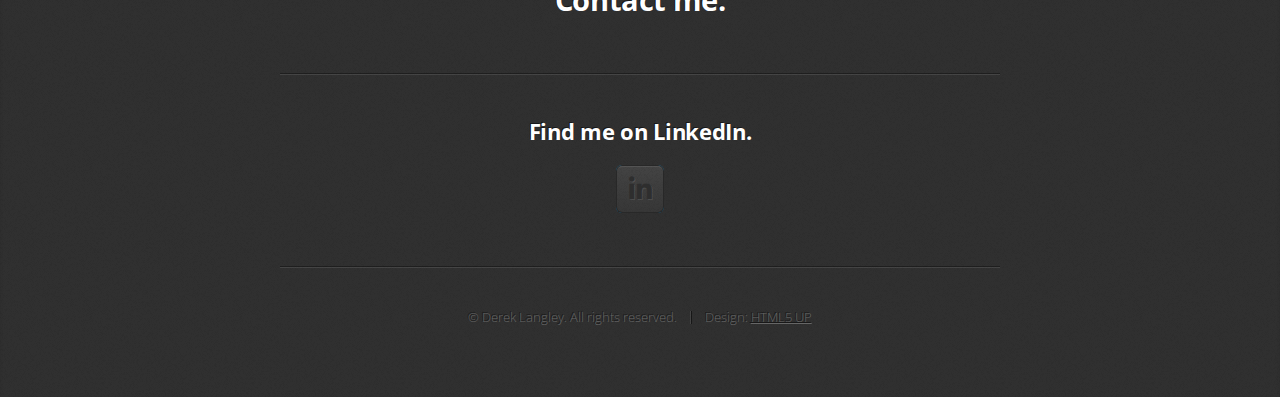
==== commit 08005e31: "Updated page content." ====
--- a/index.html
+++ b/index.html
@@ -1,207 +1,173 @@
 <!DOCTYPE html>
 <html lang="en-US">
-	<head>
-		<title>Derek Langley</title>
-		<meta charset="utf-8" />
-		<meta name="viewport" content="width=device-width, initial-scale=1, user-scalable=no" />
-		<link rel="stylesheet" href="assets/css/main.css" />
-		
-		<!-- Begin SEO -->
+    <head>
+        <title>Derek Langley</title>
+        <meta charset="utf-8" />
+        <meta name="viewport" content="width=device-width, initial-scale=1, user-scalable=no" />
+        <link rel="stylesheet" href="assets/css/main.css" />
+        
+        <!-- Begin SEO -->
         <meta property="og:title" content="Derek Langley" />
         <meta property="og:locale" content="en_US" />
         <link rel="canonical" href="https://dereklangley.com/" />
         <meta property="og:url" content="https://dereklangley.com/" />
-        <meta property="og:site_name" content="DerekLangley.com" />
+        <meta property="og:site_name" content="Derek Langley" />
         <meta property="og:type" content="website" />
         <!-- End SEO -->
-	</head>
-	<body class="is-preload">
+    </head>
+    <body class="is-preload">
 
-		<!-- Nav -->
-			<nav id="nav">
-				<ul class="container">
-					<li><a href="#top">Top</a></li>
-					<li><a href="#work">Work</a></li>
-					<li><a href="#portfolio">Portfolio</a></li>
-					<li><a href="#contact">Contact</a></li>
-				</ul>
-			</nav>
+        <!-- Nav -->
+            <nav id="nav">
+                <ul class="container">
+                    <li><a href="#top">Top</a></li>
+                    <li><a href="#work">Work</a></li>
+                    <!--<li><a href="#portfolio">Portfolio</a></li>-->
+                    <li><a href="#contact">Contact</a></li>
+                </ul>
+            </nav>
 
-		<!-- Home -->
-			<article id="top" class="wrapper style1">
-				<div class="container">
-					<div class="row">
-						<div class="col-4 col-5-large col-12-medium">
-							<span class="image fit"><!--<img src="images/pic00.jpg" alt="" />--></span>
-						</div>
-						<div class="col-8 col-7-large col-12-medium">
-							<header>
-								<h1>Hi. I'm <strong>Derek Langley</strong>.</h1>
-							</header>
-							<!--<p>And this is <strong>Miniport</strong>, a free, fully responsive HTML5 site template designed by <a href="http://twitter.com/ajlkn">AJ</a> for <a href="http://html5up.net">HTML5 UP</a> &amp; released under the <a href="http://html5up.net/license">CCA license</a>.</p>-->
-							<a href="#work" class="button large scrolly">Learn about what I do</a>
-						</div>
-					</div>
-				</div>
-			</article>
+        <!-- Home -->
+            <article id="top" class="wrapper style1">
+                <div class="container">
+                    <div class="row">
+                        <div class="col-4 col-5-large col-12-medium">
+                            <span class="image fit"><img src="images/me.jpg" alt="" /></span>
+                        </div>
+                        <div class="col-8 col-7-large col-12-medium">
+                            <header>
+                                <h1>Hello. I'm <strong>Derek Langley</strong>.</h1>
+                            </header>
+                            <a href="#work" class="button large scrolly">Learn more about me.</a>
+                        </div>
+                    </div>
+                </div>
+            </article>
 
-		<!-- Work -->
-			<article id="work" class="wrapper style2">
-				<div class="container">
-					<header>
-						<h2>Here's all the stuff I do.</h2>
-						<p>This is a work in progress!</p>
-					</header>
-					<!--<div class="row aln-center">
-						<div class="col-4 col-6-medium col-12-small">
-							<section class="box style1">
-								<span class="icon featured fa-comments"></span>
-								<h3>Consequat lorem</h3>
-								<p>Ornare nulla proin odio consequat sapien vestibulum ipsum primis sed amet consequat lorem dolore.</p>
-							</section>
-						</div>
-						<div class="col-4 col-6-medium col-12-small">
-							<section class="box style1">
-								<span class="icon solid featured fa-camera-retro"></span>
-								<h3>Lorem dolor tempus</h3>
-								<p>Ornare nulla proin odio consequat sapien vestibulum ipsum primis sed amet consequat lorem dolore.</p>
-							</section>
-						</div>
-						<div class="col-4 col-6-medium col-12-small">
-							<section class="box style1">
-								<span class="icon featured fa-thumbs-up"></span>
-								<h3>Feugiat posuere</h3>
-								<p>Ornare nulla proin odio consequat sapien vestibulum ipsum primis sed amet consequat lorem dolore.</p>
-							</section>
-						</div>
-					</div>
-					<footer>
-						<p>Lorem ipsum dolor sit sapien vestibulum ipsum primis?</p>
-						<a href="#portfolio" class="button large scrolly">See some of my recent work</a>
-					</footer>-->
-				</div>
-			</article>
+        <!-- Work -->
+            <article id="work" class="wrapper style2">
+                <div class="container">
+                    <header>
+                        <h2>Learn about Derek.</h2>
+                    </header>
+                    <div class="row aln-center">
+                        <div class="col-4 col-6-medium col-12-small">
+                            <section class="box style1">
+                                <span class="icon featured"><img src="images/ssmhealth_logo.png"></img></span>
+                                <h3>Application Analyst</h3>
+                                <p>I am an application analyst on the Epic Telehealth and MyChart team at SSM Health. We support video visits and patient-to-provider communications.</p>
+                            </section>
+                        </div>
+                        <div class="col-4 col-6-medium col-12-small">
+                            <section class="box style1">
+                                <span class="icon featured"><img src="images/ssmhealth_logo.png"></img></span>
+                                <h3>PC/LAN Analyst</h3>
+                                <p>Until the end of 2020, I was a PC/LAN analyst at SSM Health St. Anthony. I wore many hats supporting our medical staff and affiliate hospitals.</p>
+                            </section>
+                        </div>
+                        <div class="col-4 col-6-medium col-12-small">
+                            <section class="box style1">
+                                <br /><span class="icon solid featured fa-camera-retro"></span>
+                                <h3>Business Owner</h3>
+                                <p>Before joining SSM Health, I was an independent business owner offering technical services for businesses in the Oklahoma region.</p>
+                            </section>
+                        </div>
+                    </div>
+                    <footer>
+                        <p>Interested in reaching out?</p>
+                        <a href="#contact" class="button large scrolly">Contact Derek.</a>
+                    </footer>
+                </div>
+            </article>
 
-		<!-- Portfolio -->
-			<article id="portfolio" class="wrapper style3">
-				<div class="container">
-					<header>
-						<h2>Here’s some stuff I made recently.</h2>
-						<p>This is a work in progress!</p>
-					</header>
-					<!--<div class="row">
-						<div class="col-4 col-6-medium col-12-small">
-							<article class="box style2">
-								<a href="#" class="image featured"><img src="images/pic01.jpg" alt="" /></a>
-								<h3><a href="#">Magna feugiat</a></h3>
-								<p>Ornare nulla proin odio consequat.</p>
-							</article>
-						</div>
-						<div class="col-4 col-6-medium col-12-small">
-							<article class="box style2">
-								<a href="#" class="image featured"><img src="images/pic02.jpg" alt="" /></a>
-								<h3><a href="#">Veroeros primis</a></h3>
-								<p>Ornare nulla proin odio consequat.</p>
-							</article>
-						</div>
-						<div class="col-4 col-6-medium col-12-small">
-							<article class="box style2">
-								<a href="#" class="image featured"><img src="images/pic03.jpg" alt="" /></a>
-								<h3><a href="#">Lorem ipsum</a></h3>
-								<p>Ornare nulla proin odio consequat.</p>
-							</article>
-						</div>
-						<div class="col-4 col-6-medium col-12-small">
-							<article class="box style2">
-								<a href="#" class="image featured"><img src="images/pic04.jpg" alt="" /></a>
-								<h3><a href="#">Tempus dolore</a></h3>
-								<p>Ornare nulla proin odio consequat.</p>
-							</article>
-						</div>
-						<div class="col-4 col-6-medium col-12-small">
-							<article class="box style2">
-								<a href="#" class="image featured"><img src="images/pic05.jpg" alt="" /></a>
-								<h3><a href="#">Feugiat aliquam</a></h3>
-								<p>Ornare nulla proin odio consequat.</p>
-							</article>
-						</div>
-						<div class="col-4 col-6-medium col-12-small">
-							<article class="box style2">
-								<a href="#" class="image featured"><img src="images/pic06.jpg" alt="" /></a>
-								<h3><a href="#">Sed amet ornare</a></h3>
-								<p>Ornare nulla proin odio consequat.</p>
-							</article>
-						</div>
-					</div>
-					<footer>
-						<p>Lorem ipsum dolor sit sapien vestibulum ipsum primis?</p>
-						<a href="#contact" class="button large scrolly">Get in touch with me</a>
-					</footer>-->
-				</div>
-			</article>
+        <!-- Portfolio -->
+           <!-- <article id="portfolio" class="wrapper style3">
+                <div class="container">
+                    <header>
+                        <h2>Here’s some stuff I made recently.</h2>
+                        <p>This is a work in progress!</p>
+                    </header>
+                    <!--<div class="row">
+                        <div class="col-4 col-6-medium col-12-small">
+                            <article class="box style2">
+                                <a href="#" class="image featured"><img src="images/pic01.jpg" alt="" /></a>
+                                <h3><a href="#">Magna feugiat</a></h3>
+                                <p>Ornare nulla proin odio consequat.</p>
+                            </article>
+                        </div>
+                        <div class="col-4 col-6-medium col-12-small">
+                            <article class="box style2">
+                                <a href="#" class="image featured"><img src="images/pic02.jpg" alt="" /></a>
+                                <h3><a href="#">Veroeros primis</a></h3>
+                                <p>Ornare nulla proin odio consequat.</p>
+                            </article>
+                        </div>
+                        <div class="col-4 col-6-medium col-12-small">
+                            <article class="box style2">
+                                <a href="#" class="image featured"><img src="images/pic03.jpg" alt="" /></a>
+                                <h3><a href="#">Lorem ipsum</a></h3>
+                                <p>Ornare nulla proin odio consequat.</p>
+                            </article>
+                        </div>
+                        <div class="col-4 col-6-medium col-12-small">
+                            <article class="box style2">
+                                <a href="#" class="image featured"><img src="images/pic04.jpg" alt="" /></a>
+                                <h3><a href="#">Tempus dolore</a></h3>
+                                <p>Ornare nulla proin odio consequat.</p>
+                            </article>
+                        </div>
+                        <div class="col-4 col-6-medium col-12-small">
+                            <article class="box style2">
+                                <a href="#" class="image featured"><img src="images/pic05.jpg" alt="" /></a>
+                                <h3><a href="#">Feugiat aliquam</a></h3>
+                                <p>Ornare nulla proin odio consequat.</p>
+                            </article>
+                        </div>
+                        <div class="col-4 col-6-medium col-12-small">
+                            <article class="box style2">
+                                <a href="#" class="image featured"><img src="images/pic06.jpg" alt="" /></a>
+                                <h3><a href="#">Sed amet ornare</a></h3>
+                                <p>Ornare nulla proin odio consequat.</p>
+                            </article>
+                        </div>
+                    </div>
+                    <footer>
+                        <p>Lorem ipsum dolor sit sapien vestibulum ipsum primis?</p>
+                        <a href="#contact" class="button large scrolly">Get in touch with me</a>
+                    </footer>-->
+                </div>
+            </article>-->
 
-		<!-- Contact -->
-			<article id="contact" class="wrapper style4">
-				<div class="container medium">
-					<header>
-						<h2>Contact me.</h2>
-						<p>This is a work in progress!</p>
-					</header>
-					<!--<div class="row">
-						<div class="col-12">
-							<form method="post" action="#">
-								<div class="row">
-									<div class="col-6 col-12-small">
-										<input type="text" name="name" id="name" placeholder="Name" />
-									</div>
-									<div class="col-6 col-12-small">
-										<input type="text" name="email" id="email" placeholder="Email" />
-									</div>
-									<div class="col-12">
-										<input type="text" name="subject" id="subject" placeholder="Subject" />
-									</div>
-									<div class="col-12">
-										<textarea name="message" id="message" placeholder="Message"></textarea>
-									</div>
-									<div class="col-12">
-										<ul class="actions">
-											<li><input type="submit" value="Send Message" /></li>
-											<li><input type="reset" value="Clear Form" class="alt" /></li>
-										</ul>
-									</div>
-								</div>
-							</form>
-						</div>
-						<div class="col-12">
-							<hr />
-							<h3>Find me on ...</h3>
-							<ul class="social">
-								<li><a href="#" class="icon brands fa-twitter"><span class="label">Twitter</span></a></li>
-								<li><a href="#" class="icon brands fa-facebook-f"><span class="label">Facebook</span></a></li>
-								<li><a href="#" class="icon brands fa-dribbble"><span class="label">Dribbble</span></a></li>
-								<li><a href="#" class="icon brands fa-linkedin-in"><span class="label">LinkedIn</span></a></li>
-								<li><a href="#" class="icon brands fa-tumblr"><span class="label">Tumblr</span></a></li>
-								<li><a href="#" class="icon brands fa-google-plus"><span class="label">Google+</span></a></li>
-								<li><a href="#" class="icon brands fa-github"><span class="label">Github</span></a></li>
-							</ul>
-							<hr />
-						</div>
-					</div>-->
-					<footer>
-						<ul id="copyright">
-							<li>&copy; Derek Langley. All rights reserved.</li><li>Design: <a href="http://html5up.net">HTML5 UP</a></li>
-						</ul>
-					</footer>
-				</div>
-			</article>
+        <!-- Contact -->
+            <article id="contact" class="wrapper contact">
+                <div class="container medium">
+                    <header>
+                        <h2>Contact me.</h2>
+                    </header>
+                    <div class="col-12">
+                        <hr />
+                        <h3>Find me on LinkedIn.</h3>
+                        <ul class="social">
+                            <li><a href="https://www.linkedin.com/in/dereklangley/" class="icon brands fa-linkedin-in"><span class="label">LinkedIn</span></a></li>
+                            <!--<li><a href="#" class="icon brands fa-github"><span class="label">Github</span></a></li>-->
+                        </ul>
+                        <hr />
+                        </div>
+                    <footer>
+                        <ul id="copyright">
+                            <li>&copy; Derek Langley. All rights reserved.</li><li>Design: <a href="http://html5up.net">HTML5 UP</a></li>
+                        </ul>
+                    </footer>
+                </div>
+            </article>
 
-		<!-- Scripts -->
-			<script src="assets/js/jquery.min.js"></script>
-			<script src="assets/js/jquery.scrolly.min.js"></script>
-			<script src="assets/js/browser.min.js"></script>
-			<script src="assets/js/breakpoints.min.js"></script>
-			<script src="assets/js/util.js"></script>
-			<script src="assets/js/main.js"></script>
-
-	</body>
+        <!-- Scripts -->
+            <script src="assets/js/jquery.min.js"></script>
+            <script src="assets/js/jquery.scrolly.min.js"></script>
+            <script src="assets/js/browser.min.js"></script>
+            <script src="assets/js/breakpoints.min.js"></script>
+            <script src="assets/js/util.js"></script>
+            <script src="assets/js/main.js"></script>
+        <!-- End Scripts -->
+    </body>
 </html>--- a/assets/css/main.css
+++ b/assets/css/main.css
@@ -2008,30 +2008,16 @@
 			text-shadow: 1px 1px 0px #fff;
 		}
 
-		.wrapper.style4 {
+		.wrapper.contact {
 			background-color: #303030;
 			color: #999;
 			text-shadow: -1px -1px 0px #181818;
 		}
 
-			.wrapper.style4 h1, .wrapper.style4 h2, .wrapper.style4 h3, .wrapper.style4 h4, .wrapper.style4 h5, .wrapper.style4 h6 {
+			.wrapper.contact h1, .wrapper.contact h2, .wrapper.contact h3, .wrapper.contact h4, .wrapper.contact h5, .wrapper.contact h6 {
 				color: #fff;
 			}
 
-			.wrapper.style4 form input[type=text],
-			.wrapper.style4 form input[type=password],
-			.wrapper.style4 form select,
-			.wrapper.style4 form textarea {
-				border: none;
-				background: #282828;
-			}
-
-				.wrapper.style4 form input[type=text]:focus,
-				.wrapper.style4 form input[type=password]:focus,
-				.wrapper.style4 form select:focus,
-				.wrapper.style4 form textarea:focus {
-					background: #252525;
-				}
 
 /* Nav */
 
@@ -2200,7 +2186,7 @@
 				text-align: center;
 			}
 
-				.wrapper.style4 .row-special {
+				.wrapper.contact .row-special {
 					margin: 2em 0 0 0;
 					padding: 2em 0 2em 0;
 				}
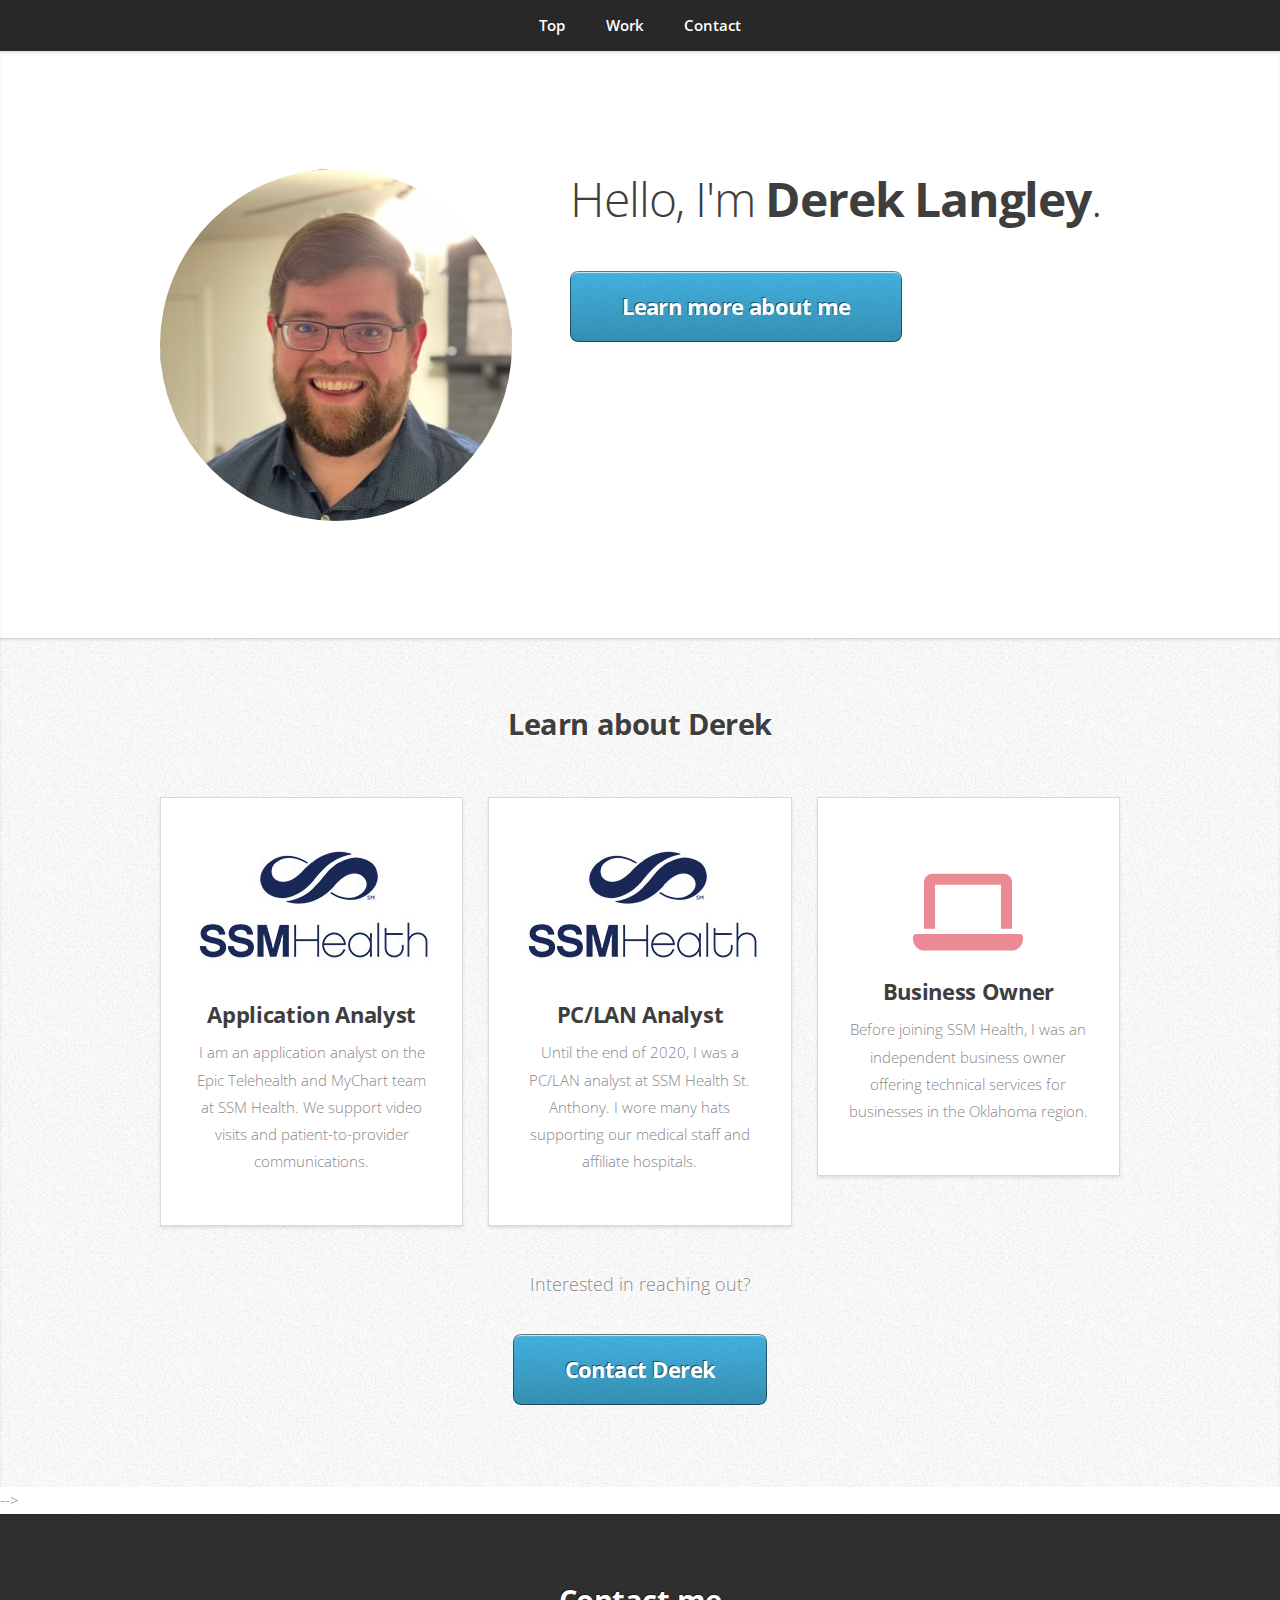
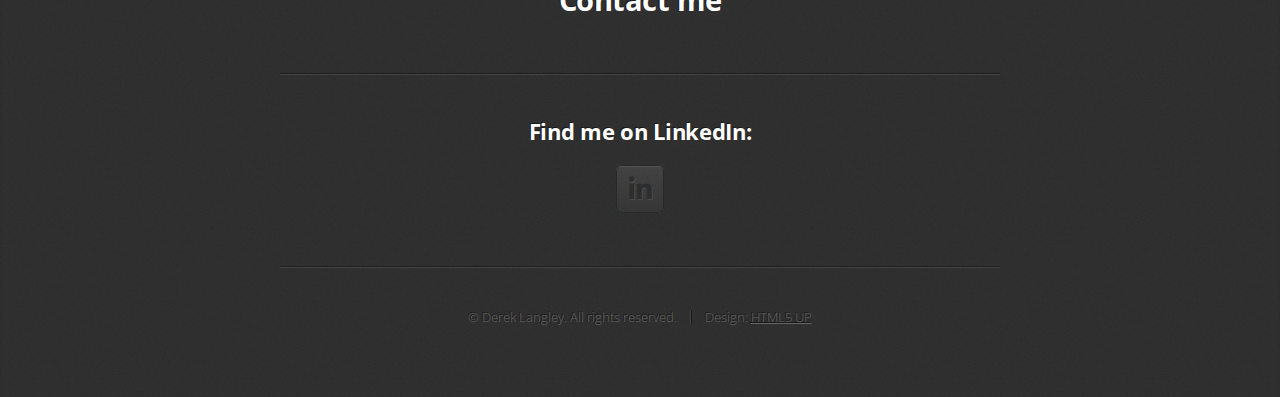
==== commit 88529bcc: "Updated icon and font library" ====
--- a/index.html
+++ b/index.html
@@ -36,9 +36,9 @@
                         </div>
                         <div class="col-8 col-7-large col-12-medium">
                             <header>
-                                <h1>Hello. I'm <strong>Derek Langley</strong>.</h1>
+                                <h1>Hello, I'm <strong>Derek Langley</strong>.</h1>
                             </header>
-                            <a href="#work" class="button large scrolly">Learn more about me.</a>
+                            <a href="#work" class="button large scrolly">Learn more about me</a>
                         </div>
                     </div>
                 </div>
@@ -48,7 +48,7 @@
             <article id="work" class="wrapper style2">
                 <div class="container">
                     <header>
-                        <h2>Learn about Derek.</h2>
+                        <h2>Learn about Derek</h2>
                     </header>
                     <div class="row aln-center">
                         <div class="col-4 col-6-medium col-12-small">
@@ -67,7 +67,7 @@
                         </div>
                         <div class="col-4 col-6-medium col-12-small">
                             <section class="box style1">
-                                <br /><span class="icon solid featured fa-camera-retro"></span>
+                                <br /><span class="icon solid featured fa-laptop"></span>
                                 <h3>Business Owner</h3>
                                 <p>Before joining SSM Health, I was an independent business owner offering technical services for businesses in the Oklahoma region.</p>
                             </section>
@@ -75,7 +75,7 @@
                     </div>
                     <footer>
                         <p>Interested in reaching out?</p>
-                        <a href="#contact" class="button large scrolly">Contact Derek.</a>
+                        <a href="#contact" class="button large scrolly">Contact Derek</a>
                     </footer>
                 </div>
             </article>
@@ -142,11 +142,11 @@
             <article id="contact" class="wrapper contact">
                 <div class="container medium">
                     <header>
-                        <h2>Contact me.</h2>
+                        <h2>Contact me</h2>
                     </header>
                     <div class="col-12">
                         <hr />
-                        <h3>Find me on LinkedIn.</h3>
+                        <h3>Find me on LinkedIn:</h3>
                         <ul class="social">
                             <li><a href="https://www.linkedin.com/in/dereklangley/" class="icon brands fa-linkedin-in"><span class="label">LinkedIn</span></a></li>
                             <!--<li><a href="#" class="icon brands fa-github"><span class="label">Github</span></a></li>-->
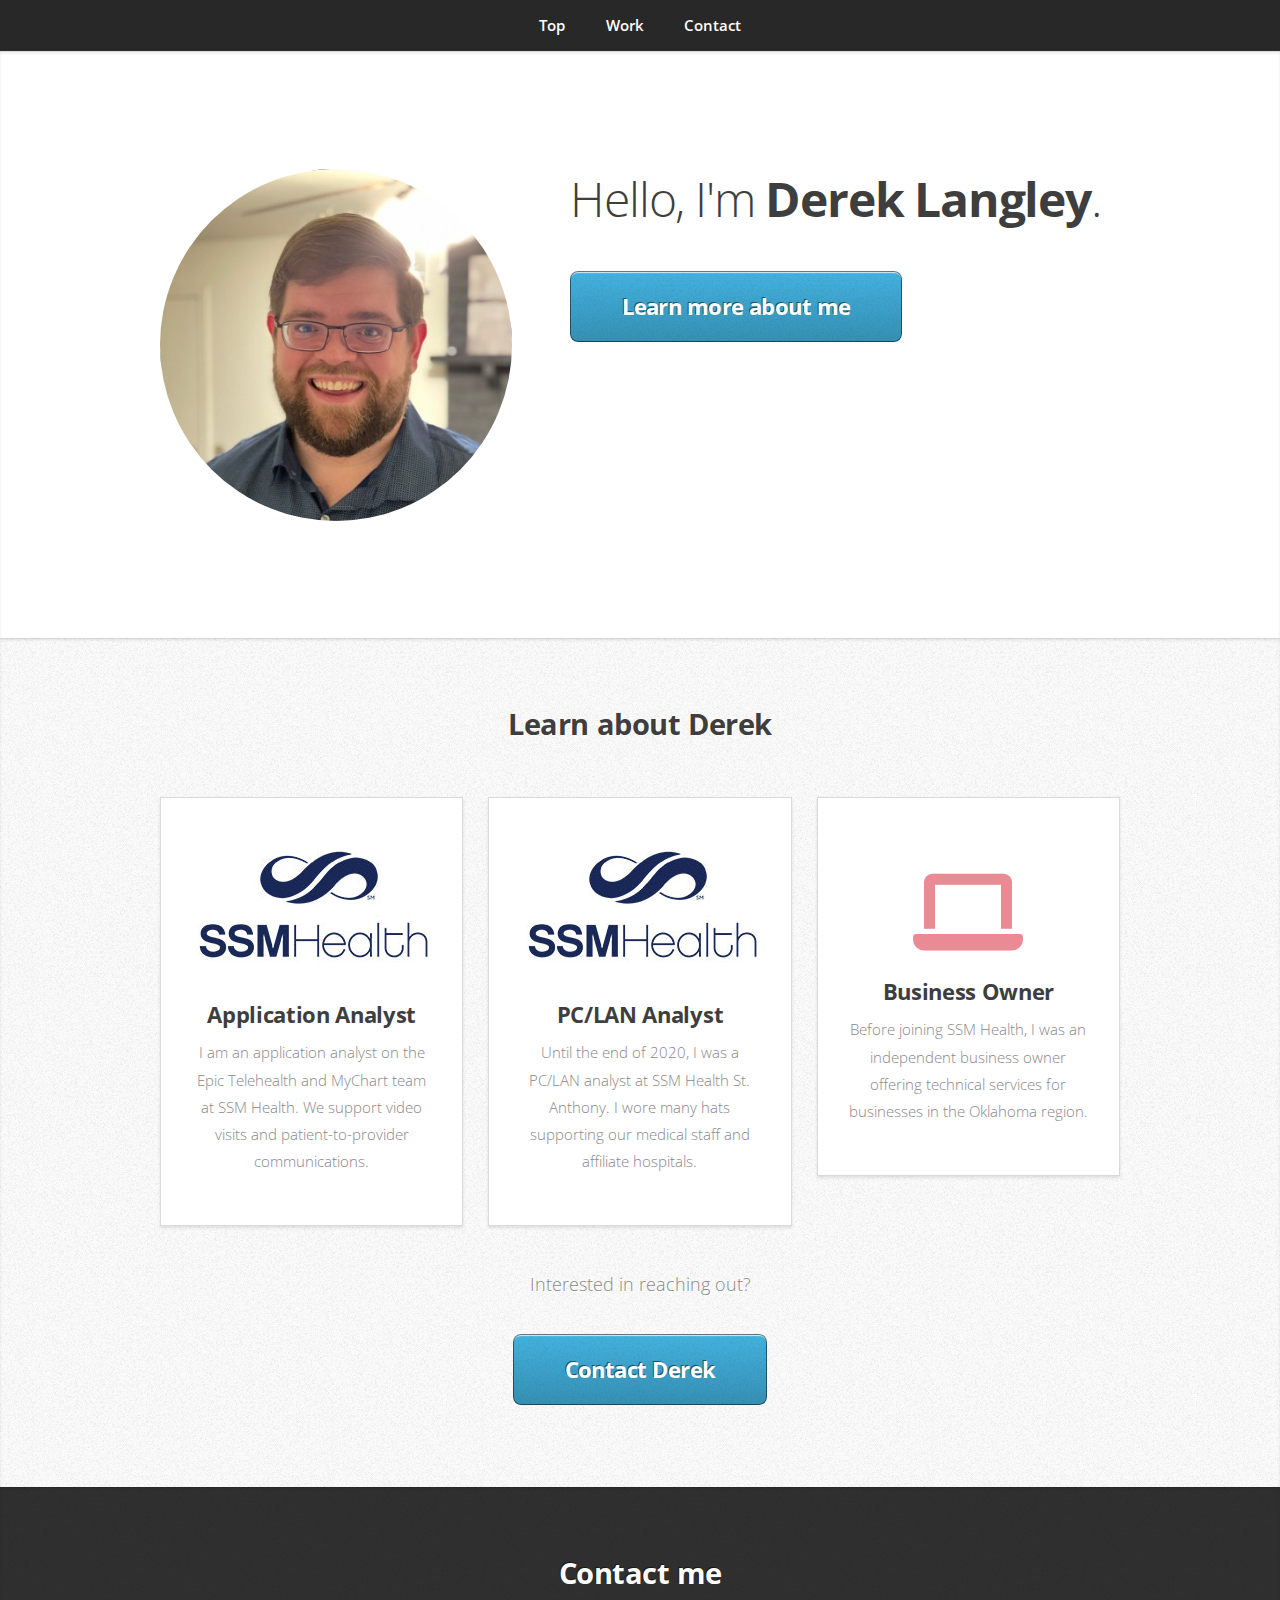
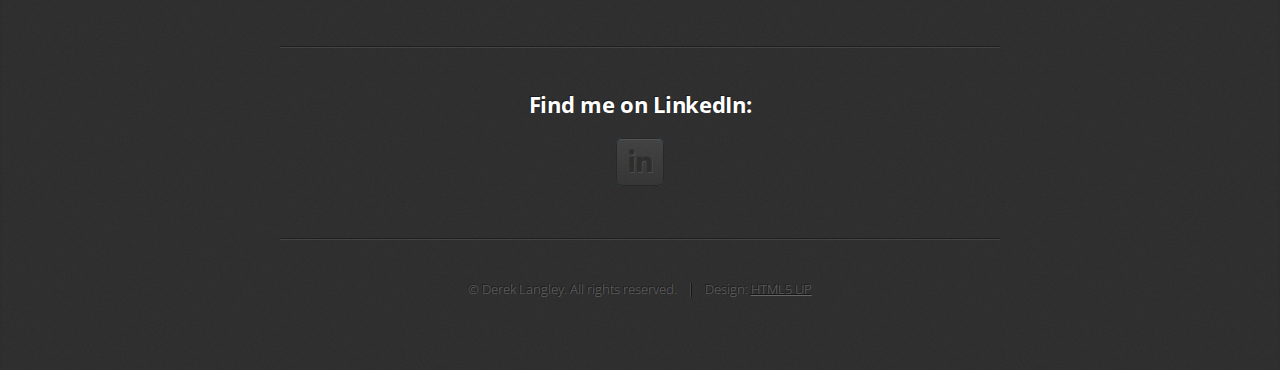
==== commit 74fb0ea9: "Source update." ====
--- a/index.html
+++ b/index.html
@@ -53,14 +53,14 @@
                     <div class="row aln-center">
                         <div class="col-4 col-6-medium col-12-small">
                             <section class="box style1">
-                                <span class="icon featured"><img src="images/ssmhealth_logo.png"></img></span>
+                                <span class="icon featured"><img src="images/ssmhealth_logo.png" alt="SSM Health" /></span>
                                 <h3>Application Analyst</h3>
                                 <p>I am an application analyst on the Epic Telehealth and MyChart team at SSM Health. We support video visits and patient-to-provider communications.</p>
                             </section>
                         </div>
                         <div class="col-4 col-6-medium col-12-small">
                             <section class="box style1">
-                                <span class="icon featured"><img src="images/ssmhealth_logo.png"></img></span>
+                                <span class="icon featured"><img src="images/ssmhealth_logo.png" alt="SSM Health" /></span>
                                 <h3>PC/LAN Analyst</h3>
                                 <p>Until the end of 2020, I was a PC/LAN analyst at SSM Health St. Anthony. I wore many hats supporting our medical staff and affiliate hospitals.</p>
                             </section>
@@ -87,7 +87,7 @@
                         <h2>Here’s some stuff I made recently.</h2>
                         <p>This is a work in progress!</p>
                     </header>
-                    <!--<div class="row">
+                    <div class="row">
                         <div class="col-4 col-6-medium col-12-small">
                             <article class="box style2">
                                 <a href="#" class="image featured"><img src="images/pic01.jpg" alt="" /></a>
@@ -134,7 +134,7 @@
                     <footer>
                         <p>Lorem ipsum dolor sit sapien vestibulum ipsum primis?</p>
                         <a href="#contact" class="button large scrolly">Get in touch with me</a>
-                    </footer>-->
+                    </footer>
                 </div>
             </article>-->
 
